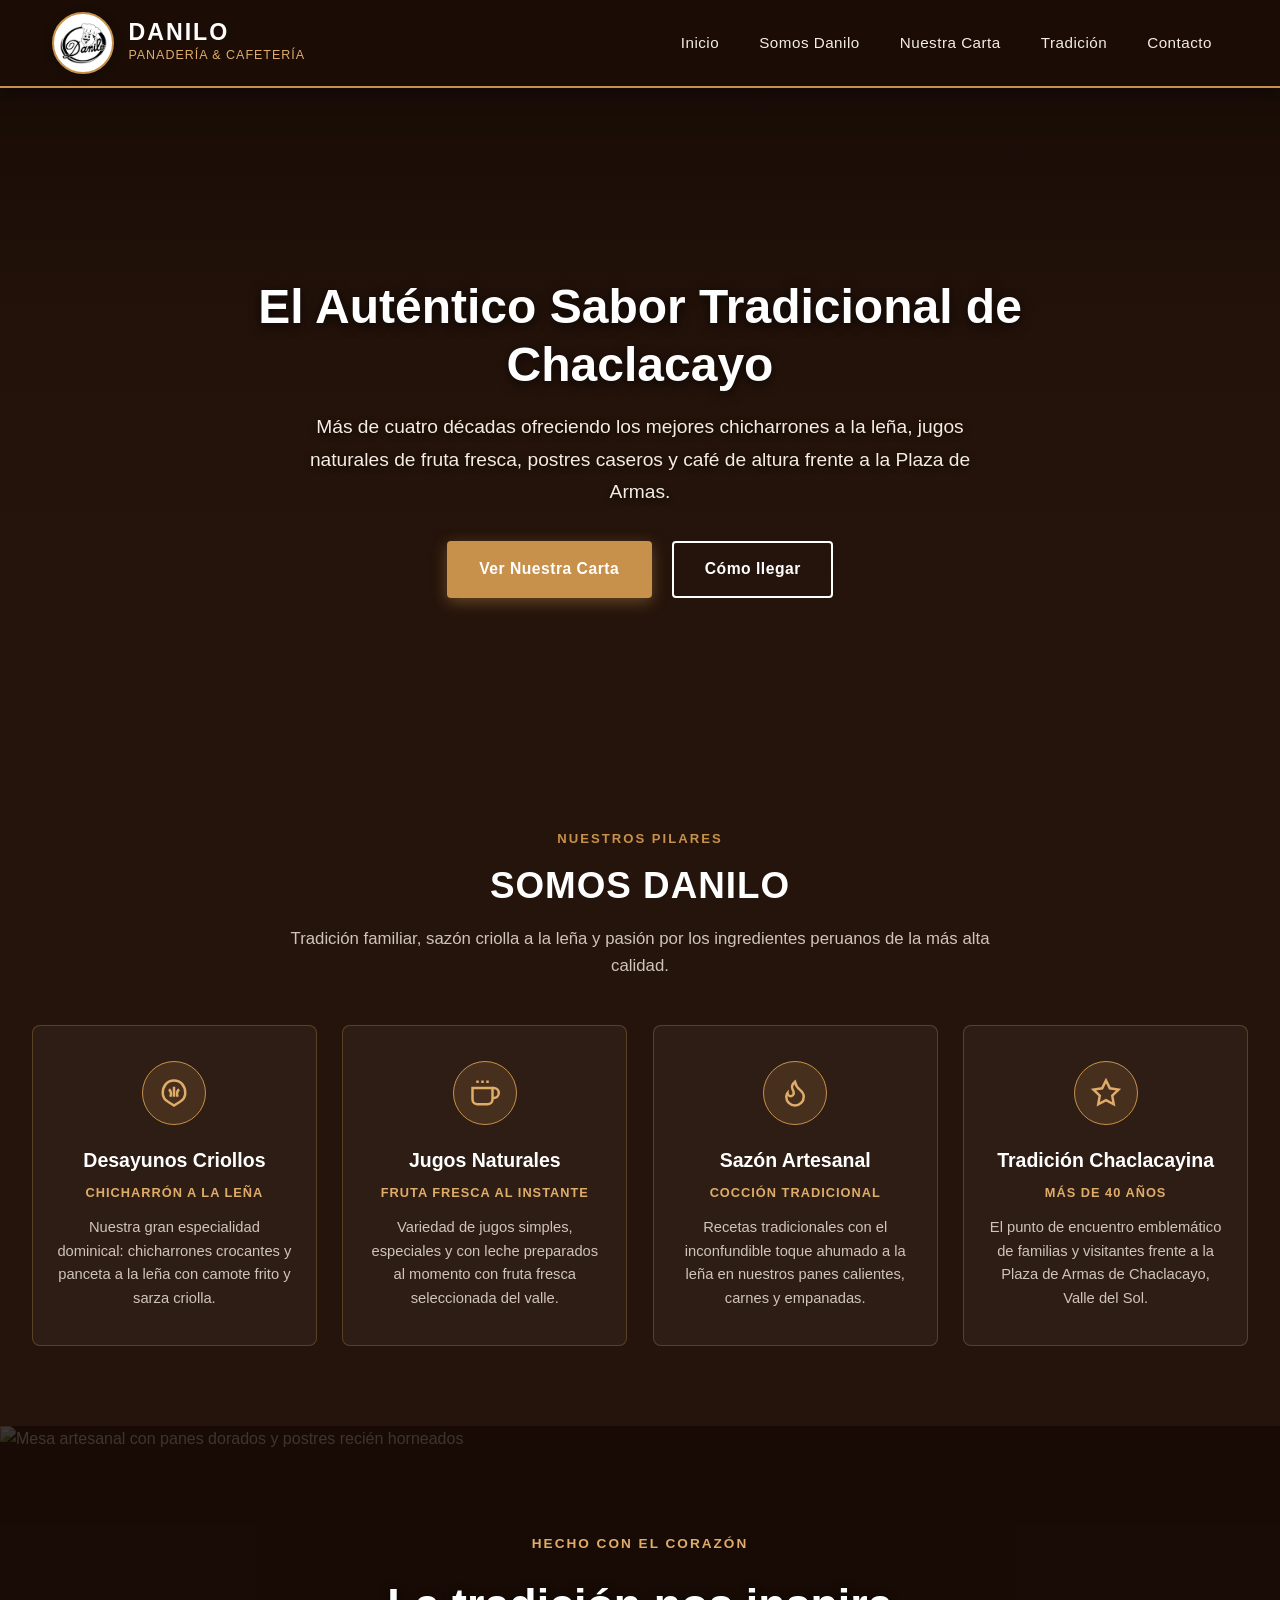
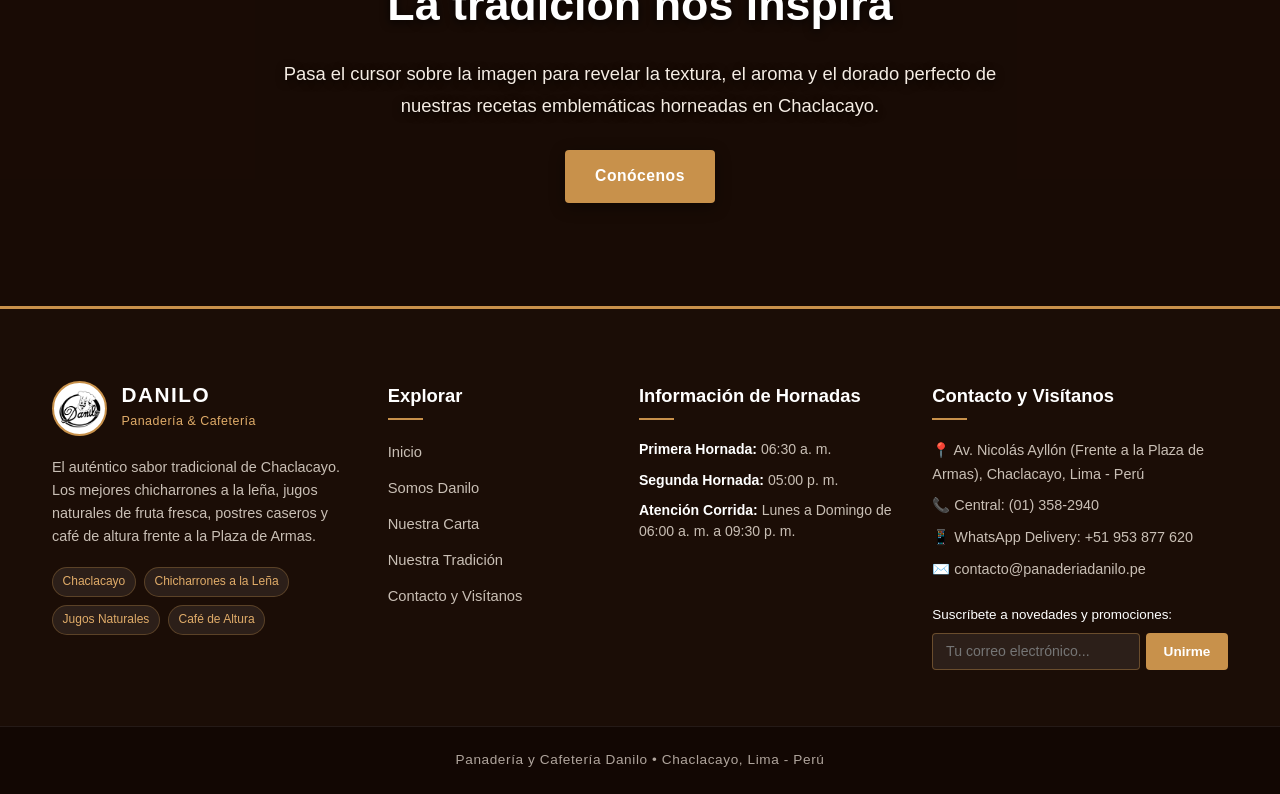
==== index.html @ 6facb73a "feat: landing page corporativa y carta oficial de Panaderia y Cafeteria Danilo" ====
<!DOCTYPE html>
<html lang="es">
<head>
    <meta charset="UTF-8">
    <meta name="viewport" content="width=device-width, initial-scale=1.0">
    <title>Panadería &amp; Cafetería Danilo | Chaclacayo</title>
    <link rel="stylesheet" href="styles.css">
</head>
<body>

    <!-- Cabecera y Menú Fijo -->
    <header class="navbar-fixed" id="top-nav">
        <div class="header-container">
            <a href="#inicio" class="brand-link" title="Panadería y Cafetería Danilo - Inicio">
                <img src="images/logo.png" alt="Logotipo Oficial de Panadería y Cafetería Danilo" class="header-logo">
                <div class="brand-text">
                    <span class="brand-name">DANILO</span>
                    <span class="brand-tagline">Panadería &amp; Cafetería</span>
                </div>
            </a>
            
            <nav class="nav-menu">
                <ul>
                    <li><a href="#inicio">Inicio</a></li>
                    <li><a href="#somos-danilo">Somos Danilo</a></li>
                    <li><a href="carta.html">Nuestra Carta</a></li>
                    <li><a href="#tradicion">Tradición</a></li>
                    <li><a href="#contacto">Contacto</a></li>
                </ul>
            </nav>
        </div>
    </header>

    <!-- Contenido Principal de la Landing Page -->
    <main>
        <!-- Bloque 1: Hero con Video de Fondo y Sección SOMOS DANILO Inmediata -->
        <section class="hero-section" id="inicio">
            <div class="video-container">
                <video autoplay muted loop playsinline class="hero-video" poster="https://images.unsplash.com/photo-1509440159596-0249088772ff?auto=format&fit=crop&w=1600&q=80">
                    <source src="videos/video.mp4" type="video/mp4">
                    <source src="videos/danilo_presentacion.mp4" type="video/mp4">
                    <source src="https://assets.mixkit.co/videos/preview/mixkit-baker-taking-a-tray-of-freshly-baked-bread-out-of-40113-large.mp4" type="video/mp4">
                    Tu navegador no soporta video HTML5.
                </video>
                <div class="hero-overlay"></div>
            </div>

            <div class="hero-content">
                <h1 class="hero-title">El Auténtico Sabor Tradicional de Chaclacayo</h1>
                <p class="hero-subtitle">
                    Más de cuatro décadas ofreciendo los mejores chicharrones a la leña, jugos naturales de fruta fresca, postres caseros y café de altura frente a la Plaza de Armas.
                </p>
                <div class="hero-actions">
                    <a href="carta.html" class="btn btn-hero-gold">Ver Nuestra Carta</a>
                    <a href="#contacto" class="btn btn-hero-outline">Cómo llegar</a>
                </div>
            </div>
        </section>

        <!-- Bloque 1 (Continuación): Sección 'SOMOS DANILO' (4 Tarjetas Horizontales Oscuras) -->
        <section class="somos-danilo-section" id="somos-danilo">
            <div class="somos-container">
                <div class="section-heading text-center">
                    <span class="subheading-gold">Nuestros Pilares</span>
                    <h2 class="section-title text-white">SOMOS DANILO</h2>
                    <p class="section-desc text-muted-light">
                        Tradición familiar, sazón criolla a la leña y pasión por los ingredientes peruanos de la más alta calidad.
                    </p>
                </div>

                <div class="cards-grid">
                    <!-- Tarjeta 1: Desayunos Criollos -->
                    <article class="feature-card">
                        <div class="icon-circle">
                            <svg viewBox="0 0 24 24" class="svg-icon" fill="none" stroke="currentColor" stroke-width="2">
                                <path d="M12 2C6.5 2 3 6.5 3 12c0 3 1.8 5.7 4.5 7.2L12 22l4.5-2.8c2.7-1.5 4.5-4.2 4.5-7.2 0-5.5-3.5-10-9-10z"/>
                                <path d="M8 9c1.5 1.5 2 4 1 6"/>
                                <path d="M16 9c-1.5 1.5-2 4-1 6"/>
                                <line x1="12" y1="7" x2="12" y2="15"/>
                            </svg>
                        </div>
                        <h3>Desayunos Criollos</h3>
                        <span class="card-pill">Chicharrón a la Leña</span>
                        <p>Nuestra gran especialidad dominical: chicharrones crocantes y panceta a la leña con camote frito y sarza criolla.</p>
                    </article>

                    <!-- Tarjeta 2: Jugos Naturales -->
                    <article class="feature-card">
                        <div class="icon-circle">
                            <svg viewBox="0 0 24 24" class="svg-icon" fill="none" stroke="currentColor" stroke-width="2">
                                <path d="M18 8h1a4 4 0 0 1 0 8h-1"/>
                                <path d="M2 8h16v9a4 4 0 0 1-4 4H6a4 4 0 0 1-4-4V8z"/>
                                <line x1="6" y1="2" x2="6" y2="4"/>
                                <line x1="10" y1="2" x2="10" y2="4"/>
                                <line x1="14" y1="2" x2="14" y2="4"/>
                            </svg>
                        </div>
                        <h3>Jugos Naturales</h3>
                        <span class="card-pill">Fruta Fresca al Instante</span>
                        <p>Variedad de jugos simples, especiales y con leche preparados al momento con fruta fresca seleccionada del valle.</p>
                    </article>

                    <!-- Tarjeta 3: Sazón Artesanal -->
                    <article class="feature-card">
                        <div class="icon-circle">
                            <svg viewBox="0 0 24 24" class="svg-icon" fill="none" stroke="currentColor" stroke-width="2">
                                <path d="M8.5 14.5A2.5 2.5 0 0 0 11 12c0-1.38-.5-2-1-3-1.072-2.143-.224-4.054 2-6 .5 2.5 2 4.9 4 6.5 2 1.6 3 3.5 3 5.5a7 7 0 1 1-14 0c0-1.153.433-2.294 1-3a2.5 2.5 0 0 0 2.5 2.5z"/>
                            </svg>
                        </div>
                        <h3>Sazón Artesanal</h3>
                        <span class="card-pill">Cocción Tradicional</span>
                        <p>Recetas tradicionales con el inconfundible toque ahumado a la leña en nuestros panes calientes, carnes y empanadas.</p>
                    </article>

                    <!-- Tarjeta 4: Tradición Chaclacayina -->
                    <article class="feature-card">
                        <div class="icon-circle">
                            <svg viewBox="0 0 24 24" class="svg-icon" fill="none" stroke="currentColor" stroke-width="2">
                                <polygon points="12 2 15.09 8.26 22 9.27 17 14.14 18.18 21.02 12 17.77 5.82 21.02 7 14.14 2 9.27 8.91 8.26 12 2"/>
                            </svg>
                        </div>
                        <h3>Tradición Chaclacayina</h3>
                        <span class="card-pill">Más de 40 Años</span>
                        <p>El punto de encuentro emblemático de familias y visitantes frente a la Plaza de Armas de Chaclacayo, Valle del Sol.</p>
                    </article>
                </div>
            </div>
        </section>

        <!-- Bloque 2: Banner Interactivo con Efecto Hover ('La tradición nos inspira') -->
        <section class="showcase-banner" id="tradicion">
            <div class="showcase-box">
                <img src="https://images.unsplash.com/photo-1509440159596-0249088772ff?auto=format&fit=crop&w=1600&q=80" 
                     alt="Mesa artesanal con panes dorados y postres recién horneados" 
                     class="showcase-bg-img">
                <div class="showcase-overlay">
                    <div class="showcase-text-wrap">
                        <span class="showcase-tag">Hecho con el Corazón</span>
                        <h2 class="showcase-title">La tradición nos inspira</h2>
                        <p class="showcase-paragraph">
                            Pasa el cursor sobre la imagen para revelar la textura, el aroma y el dorado perfecto de nuestras recetas emblemáticas horneadas en Chaclacayo.
                        </p>
                        <a href="#contacto" class="btn btn-showcase">Conócenos</a>
                    </div>
                </div>
            </div>
        </section>
    </main>

    <!-- Bloque 3: Cierre Directo / Footer Corporativo Multicolumna -->
    <footer class="corporate-footer" id="contacto">
        <div class="footer-inner-grid">
            
            <!-- Columna 1: Identidad Corporativa -->
            <div class="footer-column brand-column">
                <div class="footer-logo-header">
                    <img src="images/logo.png" alt="Logo Danilo" class="footer-logo">
                    <div>
                        <span class="f-brand-title">DANILO</span>
                        <span class="f-brand-sub">Panadería &amp; Cafetería</span>
                    </div>
                </div>
                <p class="footer-intro-p">
                    El auténtico sabor tradicional de Chaclacayo. Los mejores chicharrones a la leña, jugos naturales de fruta fresca, postres caseros y café de altura frente a la Plaza de Armas.
                </p>
                <div class="footer-badges-list">
                    <span>Chaclacayo</span>
                    <span>Chicharrones a la Leña</span>
                    <span>Jugos Naturales</span>
                    <span>Café de Altura</span>
                </div>
            </div>

            <!-- Columna 2: Explorar (Enlaces Rápidos) -->
            <div class="footer-column">
                <h3 class="footer-heading">Explorar</h3>
                <ul class="footer-nav-links">
                    <li><a href="#inicio">Inicio</a></li>
                    <li><a href="#somos-danilo">Somos Danilo</a></li>
                    <li><a href="carta.html">Nuestra Carta</a></li>
                    <li><a href="#tradicion">Nuestra Tradición</a></li>
                    <li><a href="#contacto">Contacto y Visítanos</a></li>
                </ul>
            </div>

            <!-- Columna 3: Información de Hornadas -->
            <div class="footer-column">
                <h3 class="footer-heading">Información de Hornadas</h3>
                <ul class="footer-info-details">
                    <li><strong>Primera Hornada:</strong> 06:30 a. m.</li>
                    <li><strong>Segunda Hornada:</strong> 05:00 p. m.</li>
                    <li><strong>Atención Corrida:</strong> Lunes a Domingo de 06:00 a. m. a 09:30 p. m.</li>
                </ul>
            </div>

            <!-- Columna 4: Contacto y Newsletter -->
            <div class="footer-column">
                <h3 class="footer-heading">Contacto y Visítanos</h3>
                <address class="footer-address">
                    <p>📍 Av. Nicolás Ayllón (Frente a la Plaza de Armas), Chaclacayo, Lima - Perú</p>
                    <p>📞 Central: (01) 358-2940</p>
                    <p>📱 WhatsApp Delivery: +51 953 877 620</p>
                    <p>✉️ contacto@panaderiadanilo.pe</p>
                </address>

                <div class="newsletter-widget">
                    <label for="newsletter-email" class="nl-widget-label">Suscríbete a novedades y promociones:</label>
                    <div class="nl-widget-inputs">
                        <input type="email" id="newsletter-email" placeholder="Tu correo electrónico..." required>
                        <button type="button" class="btn-nl-submit">Unirme</button>
                    </div>
                </div>
            </div>

        </div>

        <!-- Barra Inferior Corporativa -->
        <div class="footer-copyright-bar">
            <div class="copyright-container">
                <p class="copyright-clean">Panadería y Cafetería Danilo &bull; Chaclacayo, Lima - Perú</p>
            </div>
        </div>
    </footer>

</body>
</html>
---- styles.css ----
/* ==========================================================================
   PANADERÍA Y CAFETERÍA DANILO - CHACLACAYO
   Landing Page Corporativa de Alto Impacto Visual (Estilo Altomayo)
   Proyecto: Programación Web - 5to Ciclo Ingeniería de Sistemas e Informática / Software - UTP
   Estándar: HTML5 Semántico y CSS3 Puro (Vanilla, sin librerías externas)
   ========================================================================== */

/* --------------------------------------------------------------------------
   Variables Globales y Paleta Corporativa
   -------------------------------------------------------------------------- */
:root {
    --color-dark-espresso: #1b0d06;
    --color-dark-coffee: #25140b;
    --color-roasted-brown: #3a1f12;
    --color-gold: #c8914b;
    --color-gold-light: #e0ac69;
    --color-gold-subtle: rgba(200, 145, 75, 0.16);
    --color-text-light: #f5ede4;
    --color-text-muted: #d0c4b8;
    --color-border-gold: rgba(200, 145, 75, 0.3);

    --font-sans: 'Segoe UI', -apple-system, BlinkMacSystemFont, Roboto, Helvetica, Arial, sans-serif;
    --radius-sm: 4px;
    --radius-md: 8px;
    --radius-lg: 12px;
    --radius-full: 50%;

    --transition-fast: all 0.25s ease;
    --transition-smooth: all 0.4s ease;
}

/* --------------------------------------------------------------------------
   Reset y Configuración Global
   -------------------------------------------------------------------------- */
* {
    margin: 0;
    padding: 0;
    box-sizing: border-box;
}

html {
    scroll-behavior: smooth;
}

body {
    font-family: var(--font-sans);
    background-color: var(--color-dark-coffee);
    color: var(--color-text-light);
    line-height: 1.65;
    -webkit-font-smoothing: antialiased;
    overflow-x: hidden;
}

img {
    max-width: 100%;
    height: auto;
    display: block;
}

/* --------------------------------------------------------------------------
   Cabecera y Menú Fijo (Navbar Superior)
   -------------------------------------------------------------------------- */
.navbar-fixed {
    position: sticky;
    top: 0;
    left: 0;
    width: 100%;
    z-index: 1000;
    background-color: var(--color-dark-espresso);
    border-bottom: 2px solid var(--color-gold);
    box-shadow: 0 4px 20px rgba(0, 0, 0, 0.45);
    transition: var(--transition-fast);
}

.header-container {
    max-width: 1240px;
    margin: 0 auto;
    padding: 0.75rem 2rem;
    display: flex;
    justify-content: space-between;
    align-items: center;
}

.brand-link {
    display: flex;
    align-items: center;
    gap: 0.9rem;
    text-decoration: none;
}

.header-logo {
    width: 62px;
    height: 62px;
    object-fit: contain;
    background-color: #ffffff;
    border-radius: var(--radius-full);
    padding: 4px;
    border: 2px solid var(--color-gold);
    box-shadow: 0 2px 10px rgba(0, 0, 0, 0.3);
    transition: var(--transition-fast);
}

.brand-link:hover .header-logo {
    transform: scale(1.05) rotate(-3deg);
    border-color: #ffffff;
}

.brand-text {
    display: flex;
    flex-direction: column;
}

.brand-name {
    font-size: 1.45rem;
    font-weight: 800;
    letter-spacing: 2px;
    color: #ffffff;
    line-height: 1.1;
}

.brand-tagline {
    font-size: 0.78rem;
    color: var(--color-gold-light);
    letter-spacing: 1px;
    text-transform: uppercase;
}

.nav-menu ul {
    list-style: none;
    display: flex;
    align-items: center;
    gap: 0.5rem;
}

.nav-menu li a {
    display: inline-block;
    padding: 0.6rem 1rem;
    color: var(--color-text-light);
    text-decoration: none;
    font-weight: 500;
    font-size: 0.95rem;
    letter-spacing: 0.5px;
    border-radius: var(--radius-sm);
    transition: var(--transition-fast);
    position: relative;
}

.nav-menu li a::after {
    content: '';
    position: absolute;
    bottom: 3px;
    left: 50%;
    width: 0;
    height: 2px;
    background-color: var(--color-gold);
    transition: var(--transition-fast);
    transform: translateX(-50%);
}

.nav-menu li a:hover {
    color: #ffffff;
}

.nav-menu li a:hover::after {
    width: 60%;
}

/* --------------------------------------------------------------------------
   Bloque 1: Hero Section con Video de Fondo
   -------------------------------------------------------------------------- */
.hero-section {
    position: relative;
    width: 100%;
    min-height: 520px;
    height: 84vh;
    max-height: 700px;
    display: flex;
    align-items: center;
    justify-content: center;
    overflow: hidden;
    color: #ffffff;
    text-align: center;
    padding: 2rem;
    margin: 0;
}

.video-container {
    position: absolute;
    top: 0;
    left: 0;
    width: 100%;
    height: 100%;
    z-index: 1;
    overflow: hidden;
}

.hero-video {
    width: 100%;
    height: 100%;
    object-fit: cover;
    object-position: center;
}

/* El degradado funde el video exactamente con el color de 'SOMOS DANILO' (#25140b) */
.hero-overlay {
    position: absolute;
    top: 0;
    left: 0;
    width: 100%;
    height: 100%;
    background: linear-gradient(
        180deg,
        rgba(23, 11, 5, 0.85) 0%,
        rgba(35, 18, 10, 0.72) 40%,
        rgba(37, 20, 11, 0.88) 75%,
        var(--color-dark-coffee) 100%
    );
}

.hero-content {
    position: relative;
    z-index: 2;
    max-width: 860px;
    margin: 0 auto;
    display: flex;
    flex-direction: column;
    align-items: center;
}

.hero-badge {
    display: inline-block;
    background-color: rgba(200, 145, 75, 0.25);
    color: var(--color-gold-light);
    border: 1px solid var(--color-gold);
    padding: 0.35rem 1.1rem;
    border-radius: 30px;
    font-size: 0.82rem;
    font-weight: 600;
    letter-spacing: 1.5px;
    text-transform: uppercase;
    margin-bottom: 1.2rem;
    backdrop-filter: blur(5px);
}

.hero-title {
    font-size: 3rem;
    font-weight: 800;
    line-height: 1.2;
    color: #ffffff;
    margin-bottom: 1.1rem;
    text-shadow: 0 3px 12px rgba(0, 0, 0, 0.7);
}

.hero-subtitle {
    font-size: 1.2rem;
    line-height: 1.7;
    color: var(--color-text-light);
    margin-bottom: 2rem;
    max-width: 720px;
    text-shadow: 0 2px 6px rgba(0, 0, 0, 0.7);
}

.hero-actions {
    display: flex;
    gap: 1.3rem;
    flex-wrap: wrap;
    justify-content: center;
}

.btn {
    display: inline-block;
    padding: 0.85rem 1.9rem;
    font-size: 0.98rem;
    font-weight: 600;
    letter-spacing: 0.5px;
    text-decoration: none;
    border-radius: var(--radius-sm);
    transition: var(--transition-fast);
    cursor: pointer;
    border: 2px solid transparent;
}

.btn-hero-gold {
    background-color: var(--color-gold);
    color: #ffffff;
    box-shadow: 0 4px 15px rgba(200, 145, 75, 0.4);
}

.btn-hero-gold:hover {
    background-color: var(--color-gold-light);
    transform: translateY(-3px);
    box-shadow: 0 6px 20px rgba(200, 145, 75, 0.55);
}

.btn-hero-outline {
    background-color: transparent;
    color: #ffffff;
    border-color: #ffffff;
}

.btn-hero-outline:hover {
    background-color: #ffffff;
    color: var(--color-dark-espresso);
    transform: translateY(-3px);
}

/* --------------------------------------------------------------------------
   Bloque 1 (Continuación): Sección 'SOMOS DANILO' (4 Tarjetas Horizontales)
   -------------------------------------------------------------------------- */
.somos-danilo-section {
    background-color: var(--color-dark-coffee);
    color: #ffffff;
    padding: 2.5rem 2rem 5rem;
    margin: 0;
    border: none;
}

.somos-container {
    max-width: 1240px;
    margin: 0 auto;
}

.section-heading {
    margin-bottom: 2.8rem;
}

.section-heading.text-center {
    text-align: center;
}

.subheading-gold {
    display: block;
    font-size: 0.82rem;
    font-weight: 700;
    text-transform: uppercase;
    letter-spacing: 2px;
    color: var(--color-gold);
    margin-bottom: 0.4rem;
}

.section-title {
    font-size: 2.3rem;
    font-weight: 800;
    letter-spacing: 1px;
}

.section-title.text-white {
    color: #ffffff;
}

.section-desc {
    font-size: 1.05rem;
    max-width: 700px;
    margin: 0.5rem auto 0;
}

.section-desc.text-muted-light {
    color: var(--color-text-muted);
}

.cards-grid {
    display: grid;
    grid-template-columns: repeat(4, 1fr);
    gap: 1.6rem;
}

.feature-card {
    background: rgba(255, 255, 255, 0.04);
    border: 1px solid var(--color-border-gold);
    border-radius: var(--radius-md);
    padding: 2.2rem 1.5rem;
    text-align: center;
    transition: var(--transition-smooth);
    display: flex;
    flex-direction: column;
    align-items: center;
}

.feature-card:hover {
    transform: translateY(-8px);
    background: rgba(255, 255, 255, 0.08);
    border-color: var(--color-gold);
    box-shadow: 0 12px 28px rgba(0, 0, 0, 0.5);
}

.icon-circle {
    width: 64px;
    height: 64px;
    border-radius: var(--radius-full);
    background: var(--color-gold-subtle);
    border: 1px solid var(--color-gold);
    display: flex;
    align-items: center;
    justify-content: center;
    margin-bottom: 1.2rem;
    color: var(--color-gold-light);
    transition: var(--transition-fast);
}

.feature-card:hover .icon-circle {
    background-color: var(--color-gold);
    color: var(--color-dark-espresso);
    transform: scale(1.08);
}

.svg-icon {
    width: 30px;
    height: 30px;
}

.feature-card h3 {
    font-size: 1.22rem;
    font-weight: 700;
    color: #ffffff;
    margin-bottom: 0.35rem;
}

.card-pill {
    display: inline-block;
    font-size: 0.8rem;
    font-weight: 700;
    color: var(--color-gold-light);
    text-transform: uppercase;
    letter-spacing: 1px;
    margin-bottom: 0.8rem;
}

.feature-card p {
    font-size: 0.92rem;
    color: var(--color-text-muted);
    line-height: 1.6;
}

/* --------------------------------------------------------------------------
   Bloque 2: Banner Panorámico Interactivo Hover ('La tradición nos inspira')
   -------------------------------------------------------------------------- */
.showcase-banner {
    width: 100%;
    margin: 0;
    padding: 0;
    overflow: hidden;
    background-color: var(--color-dark-espresso);
}

.showcase-box {
    position: relative;
    width: 100%;
    height: 480px;
    overflow: hidden;
    cursor: pointer;
}

.showcase-bg-img {
    width: 100%;
    height: 100%;
    object-fit: cover;
    object-position: center;
    transition: transform 0.6s ease;
}

.showcase-overlay {
    position: absolute;
    inset: 0;
    background-color: rgba(24, 11, 5, 0.82);
    display: flex;
    align-items: center;
    justify-content: center;
    text-align: center;
    padding: 2rem;
    transition: background-color 0.4s ease;
}

.showcase-text-wrap {
    max-width: 720px;
    color: #ffffff;
    transition: transform 0.4s ease;
}

.showcase-tag {
    display: inline-block;
    color: var(--color-gold-light);
    font-size: 0.85rem;
    font-weight: 700;
    text-transform: uppercase;
    letter-spacing: 2px;
    margin-bottom: 0.8rem;
}

.showcase-title {
    font-size: 2.8rem;
    font-weight: 800;
    margin-bottom: 1rem;
    color: #ffffff;
    text-shadow: 0 2px 10px rgba(0, 0, 0, 0.8);
}

.showcase-paragraph {
    font-size: 1.15rem;
    color: var(--color-text-light);
    line-height: 1.7;
    margin-bottom: 1.8rem;
    text-shadow: 0 2px 8px rgba(0, 0, 0, 0.8);
}

.btn-showcase {
    background-color: var(--color-gold);
    color: #ffffff;
    border: none;
    box-shadow: 0 4px 15px rgba(0, 0, 0, 0.4);
}

.btn-showcase:hover {
    background-color: #ffffff;
    color: var(--color-dark-espresso);
    transform: translateY(-2px);
}

/* Efecto Hover: La capa oscura se desvanece suavemente iluminando la imagen */
.showcase-box:hover .showcase-overlay {
    background-color: rgba(24, 11, 5, 0.18);
}

.showcase-box:hover .showcase-bg-img {
    transform: scale(1.05);
}

.showcase-box:hover .showcase-text-wrap {
    transform: translateY(-6px);
}

/* --------------------------------------------------------------------------
   Bloque 3: Cierre Directo / Footer Corporativo Multicolumna
   -------------------------------------------------------------------------- */
.corporate-footer {
    background-color: var(--color-dark-espresso);
    color: var(--color-text-light);
    padding-top: 4.5rem;
    border-top: 3px solid var(--color-gold);
}

.footer-inner-grid {
    max-width: 1240px;
    margin: 0 auto;
    padding: 0 2rem 3.5rem;
    display: grid;
    grid-template-columns: 1.4fr 1fr 1.2fr 1.4fr;
    gap: 2.5rem;
}

.footer-logo-header {
    display: flex;
    align-items: center;
    gap: 0.9rem;
    margin-bottom: 1.2rem;
}

.footer-logo {
    width: 55px;
    height: 55px;
    object-fit: contain;
    background-color: #ffffff;
    border-radius: var(--radius-full);
    padding: 3px;
    border: 2px solid var(--color-gold);
}

.f-brand-title {
    font-size: 1.3rem;
    font-weight: 800;
    color: #ffffff;
    display: block;
    line-height: 1.1;
    letter-spacing: 1.5px;
}

.f-brand-sub {
    font-size: 0.78rem;
    color: var(--color-gold-light);
    letter-spacing: 0.5px;
}

.footer-intro-p {
    font-size: 0.9rem;
    color: #c9bfb5;
    line-height: 1.6;
    margin-bottom: 1.2rem;
}

.footer-badges-list {
    display: flex;
    gap: 0.5rem;
    flex-wrap: wrap;
}

.footer-badges-list span {
    font-size: 0.75rem;
    background-color: rgba(255, 255, 255, 0.08);
    border: 1px solid rgba(200, 145, 75, 0.3);
    padding: 0.25rem 0.6rem;
    border-radius: 20px;
    color: var(--color-gold-light);
}

.footer-heading {
    font-size: 1.15rem;
    font-weight: 700;
    color: #ffffff;
    margin-bottom: 1.2rem;
    position: relative;
    padding-bottom: 0.5rem;
}

.footer-heading::after {
    content: '';
    position: absolute;
    bottom: 0;
    left: 0;
    width: 35px;
    height: 2px;
    background-color: var(--color-gold);
}

.footer-nav-links,
.footer-info-details {
    list-style: none;
    display: flex;
    flex-direction: column;
    gap: 0.6rem;
}

.footer-nav-links a {
    color: #c9bfb5;
    text-decoration: none;
    font-size: 0.92rem;
    transition: var(--transition-fast);
}

.footer-nav-links a:hover {
    color: var(--color-gold-light);
    padding-left: 5px;
}

.footer-info-details li {
    font-size: 0.88rem;
    color: #c9bfb5;
    line-height: 1.5;
}

.footer-info-details strong {
    color: #ffffff;
}

.footer-address {
    font-style: normal;
    font-size: 0.9rem;
    color: #c9bfb5;
    display: flex;
    flex-direction: column;
    gap: 0.5rem;
    margin-bottom: 1.4rem;
}

.newsletter-widget {
    margin-top: 1rem;
}

.nl-widget-label {
    display: block;
    font-size: 0.84rem;
    color: #ffffff;
    margin-bottom: 0.4rem;
}

.nl-widget-inputs {
    display: flex;
    gap: 0.4rem;
}

.nl-widget-inputs input {
    flex: 1;
    padding: 0.6rem 0.8rem;
    font-size: 0.88rem;
    background-color: rgba(255, 255, 255, 0.08);
    border: 1px solid rgba(200, 145, 75, 0.4);
    color: #ffffff;
    border-radius: var(--radius-sm);
}

.nl-widget-inputs input:focus {
    outline: none;
    border-color: var(--color-gold);
}

.btn-nl-submit {
    padding: 0.6rem 1.1rem;
    background-color: var(--color-gold);
    color: #ffffff;
    font-weight: 700;
    font-size: 0.85rem;
    border: none;
    border-radius: var(--radius-sm);
    cursor: pointer;
    transition: var(--transition-fast);
}

.btn-nl-submit:hover {
    background-color: var(--color-gold-light);
}

.footer-copyright-bar {
    background-color: #120703;
    padding: 1.4rem 2rem;
    border-top: 1px solid rgba(255, 255, 255, 0.08);
    font-size: 0.85rem;
    color: #9a8f87;
    text-align: center;
}

.copyright-container {
    max-width: 1240px;
    margin: 0 auto;
    display: flex;
    justify-content: center;
    align-items: center;
    text-align: center;
    flex-wrap: wrap;
    gap: 0.8rem;
}

.copyright-clean {
    color: #b0a59d;
    letter-spacing: 0.6px;
    font-weight: 500;
}

.signature-utp {
    color: var(--color-gold);
}

/* --------------------------------------------------------------------------
   Diseño Responsivo (Tablets y Móviles)
   -------------------------------------------------------------------------- */
@media (max-width: 1024px) {
    .cards-grid {
        grid-template-columns: repeat(2, 1fr);
    }

    .footer-inner-grid {
        grid-template-columns: 1fr 1fr;
        gap: 2.5rem;
    }

    .hero-title {
        font-size: 2.5rem;
    }
}

@media (max-width: 860px) {
    .header-container {
        flex-direction: column;
        gap: 0.8rem;
        padding: 0.9rem 1rem;
    }

    .nav-menu ul {
        flex-wrap: wrap;
        justify-content: center;
    }

    .hero-section {
        height: auto;
        min-height: 460px;
        padding: 3rem 1.2rem;
    }

    .hero-title {
        font-size: 2.1rem;
    }

    .hero-subtitle {
        font-size: 1.05rem;
    }

    .showcase-title {
        font-size: 2.1rem;
    }
}

@media (max-width: 600px) {
    .cards-grid {
        grid-template-columns: 1fr;
    }

    .footer-inner-grid {
        grid-template-columns: 1fr;
    }

    .copyright-container {
        flex-direction: column;
        text-align: center;
    }

    .hero-title {
        font-size: 1.75rem;
    }

    .showcase-title {
        font-size: 1.7rem;
    }

    .hero-actions {
        flex-direction: column;
        width: 100%;
    }

    .btn-hero-gold,
    .btn-hero-outline {
        width: 100%;
        text-align: center;
    }
}

/* ==========================================================================
   ESTILOS ESPECÍFICOS - PÁGINA CARTA COMERCIAL (CARTA.HTML)
   ========================================================================== */

.nav-link-active {
    color: #ffffff !important;
}

.nav-link-active::after {
    width: 80% !important;
}

.page-carta {
    background-color: #faf7f2;
    color: var(--color-text-dark);
}

/* Hero de la Carta */
.carta-hero {
    background: linear-gradient(180deg, var(--color-dark-espresso) 0%, var(--color-dark-coffee) 100%);
    color: #ffffff;
    padding: 3.5rem 2rem 3rem;
    text-align: center;
    border-bottom: 2px solid var(--color-gold);
}

.carta-hero-container {
    max-width: 1050px;
    margin: 0 auto;
    display: flex;
    flex-direction: column;
    align-items: center;
}

.carta-hero-badge {
    display: inline-block;
    background-color: rgba(200, 145, 75, 0.25);
    color: var(--color-gold-light);
    border: 1px solid var(--color-gold);
    padding: 0.35rem 1.1rem;
    border-radius: 30px;
    font-size: 0.82rem;
    font-weight: 700;
    letter-spacing: 1.5px;
    text-transform: uppercase;
    margin-bottom: 1rem;
}

.carta-hero-title {
    font-size: 2.8rem;
    font-weight: 800;
    color: #ffffff;
    margin-bottom: 0.8rem;
    text-shadow: 0 2px 8px rgba(0, 0, 0, 0.6);
}

.carta-hero-desc {
    font-size: 1.12rem;
    color: var(--color-text-light);
    max-width: 720px;
    margin-bottom: 2.2rem;
    line-height: 1.6;
}

/* Banner Prominente de Delivery WhatsApp */
.delivery-highlight-box {
    background: rgba(255, 255, 255, 0.08);
    border: 2px solid var(--color-gold);
    border-radius: var(--radius-lg);
    padding: 1.5rem 2rem;
    display: flex;
    align-items: center;
    justify-content: space-between;
    gap: 1.5rem;
    width: 100%;
    box-shadow: 0 8px 24px rgba(0, 0, 0, 0.35);
    text-align: left;
    backdrop-filter: blur(4px);
}

.delivery-icon-col {
    width: 50px;
    height: 50px;
    border-radius: var(--radius-full);
    background-color: var(--color-gold-subtle);
    border: 1px solid var(--color-gold);
    display: flex;
    align-items: center;
    justify-content: center;
    flex-shrink: 0;
}

.delivery-svg {
    width: 26px;
    height: 26px;
    color: var(--color-gold-light);
}

.delivery-info-col {
    display: flex;
    flex-direction: column;
    flex: 1;
}

.delivery-label {
    font-size: 0.76rem;
    font-weight: 800;
    color: var(--color-gold-light);
    letter-spacing: 1.5px;
    margin-bottom: 0.15rem;
}

.delivery-number {
    font-size: 1.35rem;
    color: #ffffff;
    font-weight: 800;
}

.delivery-sub {
    font-size: 0.84rem;
    color: #d8cebf;
}

.btn-whatsapp {
    background-color: #25D366;
    color: #ffffff;
    font-weight: 700;
    font-size: 0.95rem;
    padding: 0.8rem 1.6rem;
    border-radius: var(--radius-sm);
    text-decoration: none;
    display: inline-block;
    transition: var(--transition-fast);
    box-shadow: 0 4px 12px rgba(37, 211, 102, 0.35);
    white-space: nowrap;
}

.btn-whatsapp:hover {
    background-color: #1ebc57;
    transform: translateY(-2px);
}

/* Sub-navegación Sticky por Categorías */
.categories-subnav {
    position: sticky;
    top: 76px;
    z-index: 950;
    background-color: var(--color-dark-espresso);
    border-bottom: 1px solid var(--color-border-gold);
    padding: 0.8rem 1.5rem;
    box-shadow: 0 4px 14px rgba(0, 0, 0, 0.25);
}

.categories-container {
    max-width: 1240px;
    margin: 0 auto;
    display: flex;
    justify-content: center;
    gap: 0.75rem;
    flex-wrap: wrap;
}

.cat-pill {
    padding: 0.45rem 1.15rem;
    background: rgba(255, 255, 255, 0.06);
    border: 1px solid rgba(200, 145, 75, 0.35);
    border-radius: 30px;
    color: var(--color-text-light);
    text-decoration: none;
    font-size: 0.88rem;
    font-weight: 600;
    transition: var(--transition-fast);
}

.cat-pill:hover {
    background-color: var(--color-gold);
    color: #ffffff;
    border-color: var(--color-gold);
}

/* Contenedor Principal de la Carta */
.carta-main-content {
    max-width: 1240px;
    margin: 3.5rem auto 5rem;
    padding: 0 2rem;
    display: flex;
    flex-direction: column;
    gap: 4rem;
}

.menu-category-section {
    scroll-margin-top: 140px;
}

.category-header {
    margin-bottom: 2rem;
    border-bottom: 2px solid var(--color-border-light);
    padding-bottom: 1rem;
}

.category-badge {
    display: inline-block;
    font-size: 0.78rem;
    font-weight: 700;
    color: var(--color-gold);
    text-transform: uppercase;
    letter-spacing: 1.5px;
    margin-bottom: 0.25rem;
}

.category-title {
    font-size: 2.2rem;
    font-weight: 800;
    color: var(--color-dark-coffee);
    line-height: 1.2;
}

.category-desc {
    font-size: 1rem;
    color: var(--color-text-muted);
    margin-top: 0.3rem;
}

.sub-category-block {
    margin-top: 2.2rem;
}

.sub-category-title {
    font-size: 1.35rem;
    font-weight: 700;
    color: var(--color-roasted-brown);
    margin-bottom: 1.2rem;
    border-left: 4px solid var(--color-gold);
    padding-left: 0.8rem;
}

/* Grid y Tarjetas de Platos / Productos */
.menu-cards-grid {
    display: grid;
    grid-template-columns: repeat(auto-fit, minmax(280px, 1fr));
    gap: 1.6rem;
}

.dish-card {
    background-color: var(--color-surface-white);
    border: 1px solid var(--color-border-light);
    border-radius: var(--radius-md);
    padding: 1.6rem;
    box-shadow: var(--shadow-soft);
    display: flex;
    flex-direction: column;
    justify-content: space-between;
    transition: var(--transition-fast);
    position: relative;
    overflow: hidden;
}

.dish-card:hover {
    transform: translateY(-4px);
    box-shadow: 0 8px 22px rgba(41, 22, 13, 0.12);
    border-color: var(--color-gold);
}

.dish-card.featured-dish {
    border: 2px solid var(--color-gold);
    background-color: #fffdf9;
}

.dish-top-tag {
    position: absolute;
    top: 0;
    right: 0;
    background-color: var(--color-gold);
    color: #ffffff;
    font-size: 0.72rem;
    font-weight: 700;
    text-transform: uppercase;
    padding: 0.25rem 0.7rem;
    border-radius: 0 0 0 8px;
    letter-spacing: 0.5px;
}

.dish-header {
    display: flex;
    justify-content: space-between;
    align-items: flex-start;
    gap: 0.8rem;
    margin-bottom: 0.6rem;
}

.dish-name {
    font-size: 1.15rem;
    font-weight: 700;
    color: var(--color-dark-coffee);
    line-height: 1.3;
}

.dish-price {
    font-size: 1.15rem;
    font-weight: 800;
    color: var(--color-dark-coffee);
    background-color: var(--color-gold-subtle);
    padding: 0.2rem 0.6rem;
    border-radius: var(--radius-sm);
    white-space: nowrap;
}

.dish-ingredients {
    font-size: 0.92rem;
    color: #5a524c;
    line-height: 1.55;
    margin-bottom: 1rem;
}

.dish-footer {
    margin-top: auto;
    display: flex;
    justify-content: space-between;
    align-items: center;
    border-top: 1px dashed var(--color-border-light);
    padding-top: 0.75rem;
    font-size: 0.85rem;
}

.dish-yield {
    color: var(--color-text-muted);
    font-style: italic;
}

.dish-order-link {
    color: var(--color-gold);
    font-weight: 700;
    text-decoration: none;
    transition: var(--transition-fast);
}

.dish-order-link:hover {
    color: var(--color-roasted-brown);
    text-decoration: underline;
}

/* Banner de Cierre de Pedidos WhatsApp */
.order-cta-banner {
    background: linear-gradient(135deg, var(--color-dark-espresso), var(--color-dark-coffee));
    border-radius: var(--radius-lg);
    border: 2px solid var(--color-gold);
    padding: 3rem 2rem;
    text-align: center;
    color: #ffffff;
    box-shadow: 0 10px 30px rgba(0, 0, 0, 0.25);
    margin-top: 1rem;
}

.cta-banner-content h2 {
    font-size: 2.1rem;
    font-weight: 800;
    margin-bottom: 0.8rem;
    color: #ffffff;
}

.cta-banner-content p {
    font-size: 1.1rem;
    color: var(--color-text-light);
    margin-bottom: 1.8rem;
}

.btn-cta-whatsapp {
    background-color: #25D366;
    color: #ffffff;
    font-size: 1.08rem;
    font-weight: 700;
    padding: 0.95rem 2.2rem;
    border-radius: 30px;
    text-decoration: none;
    display: inline-block;
    transition: var(--transition-fast);
    box-shadow: 0 6px 18px rgba(37, 211, 102, 0.4);
}

.btn-cta-whatsapp:hover {
    background-color: #1ebc57;
    transform: translateY(-3px);
}

/* Responsividad para la Carta */
@media (max-width: 860px) {
    .delivery-highlight-box {
        flex-direction: column;
        text-align: center;
        gap: 1.2rem;
        padding: 1.5rem 1.2rem;
    }

    .delivery-icon-col {
        margin: 0 auto;
    }

    .btn-whatsapp {
        width: 100%;
        text-align: center;
    }

    .categories-subnav {
        top: 110px;
        padding: 0.6rem 1rem;
    }

    .cat-pill {
        font-size: 0.82rem;
        padding: 0.4rem 0.85rem;
    }

    .category-title {
        font-size: 1.8rem;
    }

    .cta-banner-content h2 {
        font-size: 1.7rem;
    }

    .btn-cta-whatsapp {
        width: 100%;
        font-size: 0.98rem;
        padding: 0.85rem 1.5rem;
    }
}
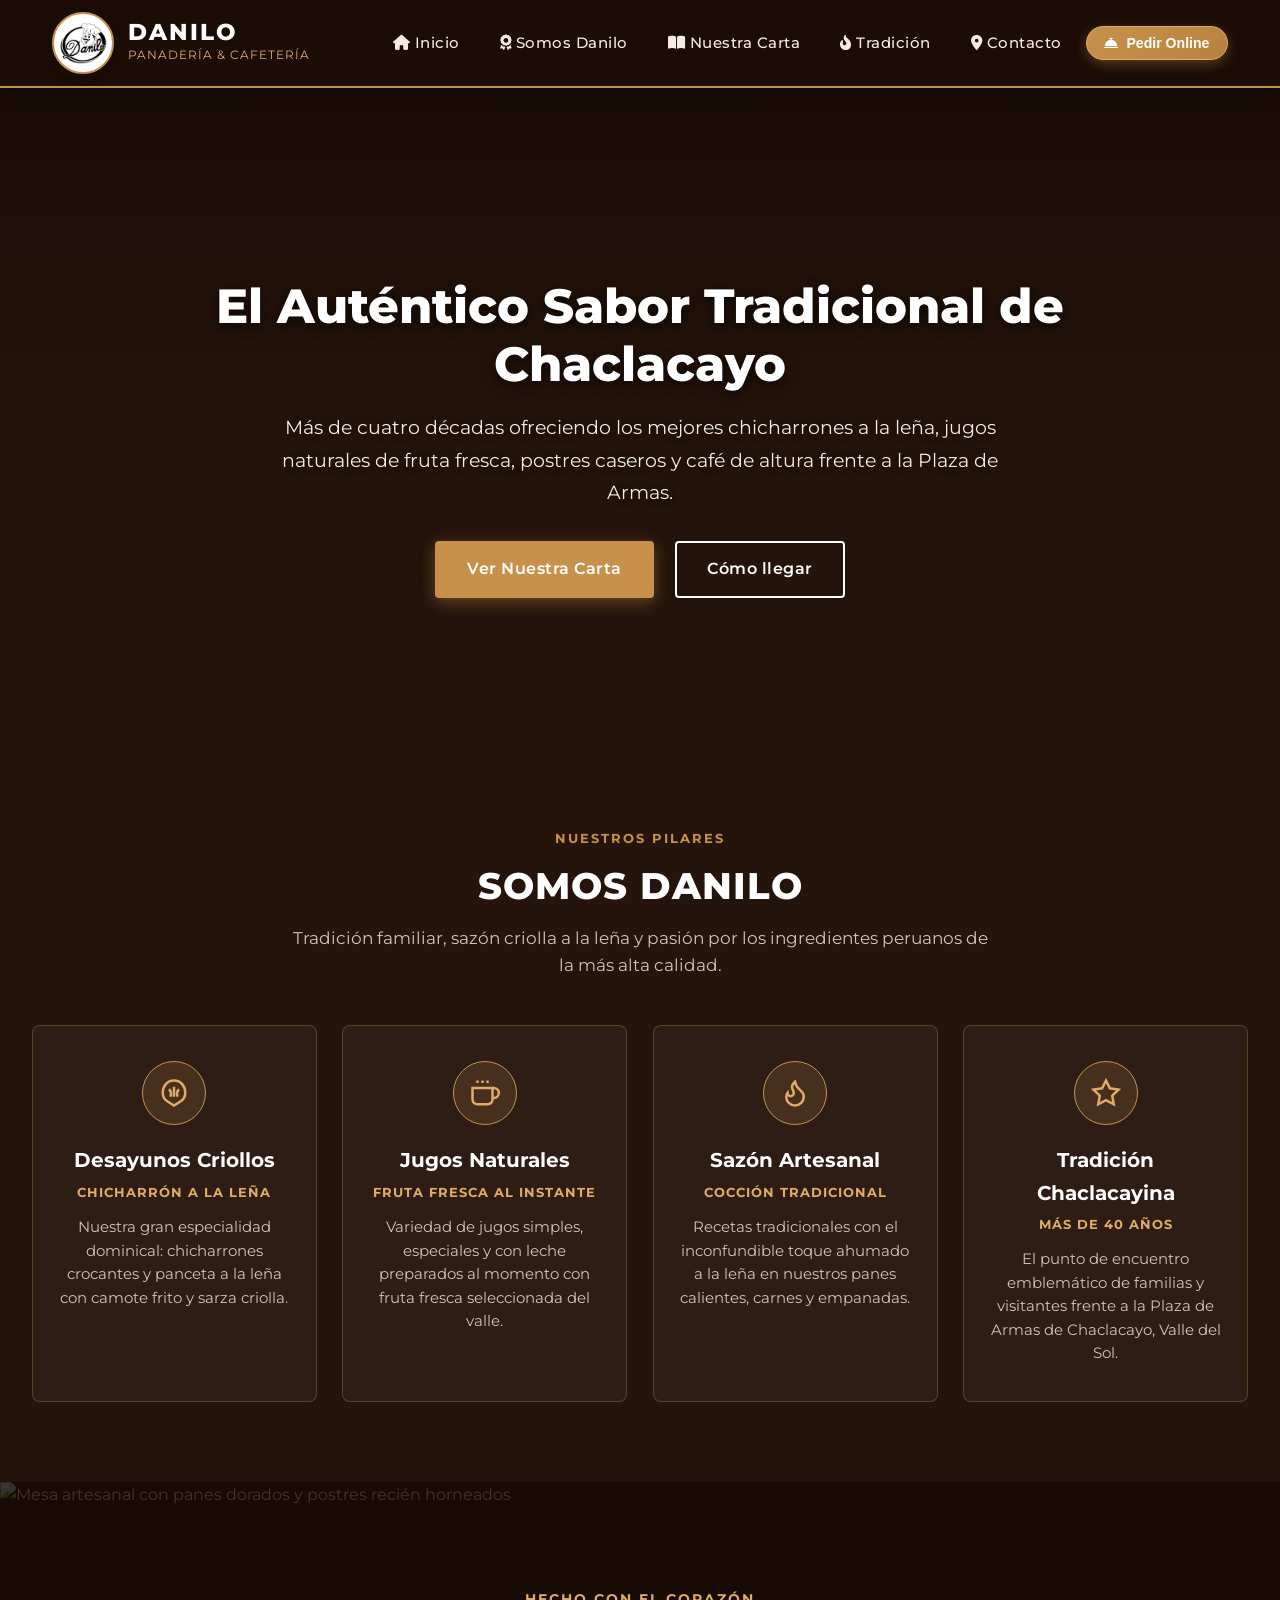
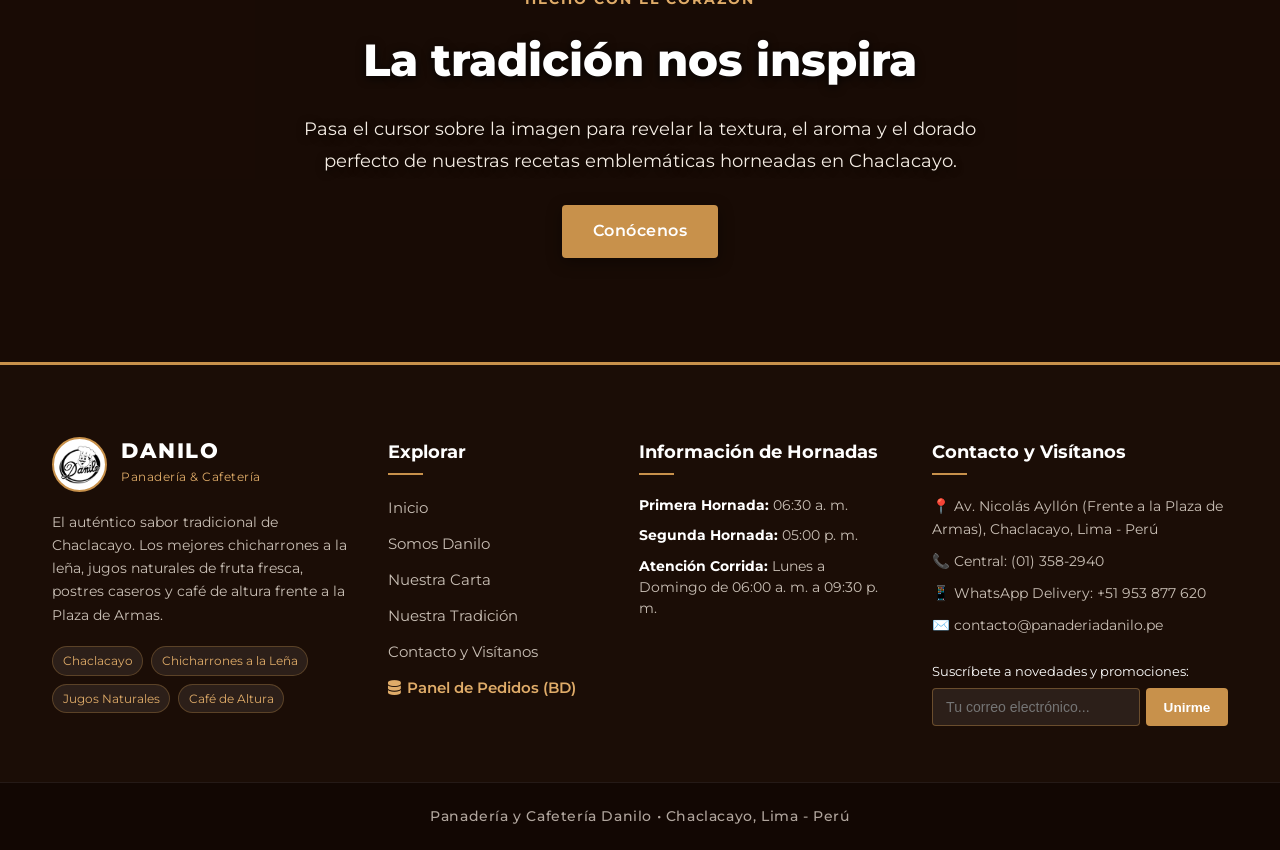
==== commit bd07c73c: "feat: integracion completa rubrica Avance 3 (PHP PDO backend, MySQL danilo_db, modal interactivo, Go" ====
--- a/index.html
+++ b/index.html
@@ -4,28 +4,46 @@
     <meta charset="UTF-8">
     <meta name="viewport" content="width=device-width, initial-scale=1.0">
     <title>Panadería &amp; Cafetería Danilo | Chaclacayo</title>
+    <!-- Fuentes Externas: Google Fonts (Montserrat & Playfair Display) - Rúbrica Criterio 2 -->
+    <link rel="preconnect" href="https://fonts.googleapis.com">
+    <link rel="preconnect" href="https://fonts.gstatic.com" crossorigin>
+    <link href="https://fonts.googleapis.com/css2?family=Montserrat:wght@400;500;600;700;800&family=Playfair+Display:ital,wght@0,600;0,800;1,400&display=swap" rel="stylesheet">
+    <!-- Íconos Externos: Font Awesome 6.5.1 - Rúbrica Criterio 2 -->
+    <link rel="stylesheet" href="https://cdnjs.cloudflare.com/ajax/libs/font-awesome/6.5.1/css/all.min.css">
     <link rel="stylesheet" href="styles.css">
 </head>
 <body>
 
-    <!-- Cabecera y Menú Fijo -->
-    <header class="navbar-fixed" id="top-nav">
+    <!-- Cabecera y Menú Fijo con Accesibilidad ARIA -->
+    <header class="navbar-fixed" id="top-nav" role="banner">
         <div class="header-container">
             <a href="#inicio" class="brand-link" title="Panadería y Cafetería Danilo - Inicio">
-                <img src="images/logo.png" alt="Logotipo Oficial de Panadería y Cafetería Danilo" class="header-logo">
+                <img src="images/logo.png" alt="Logotipo Oficial de Panadería y Cafetería Danilo" class="header-logo" width="55" height="55">
                 <div class="brand-text">
                     <span class="brand-name">DANILO</span>
                     <span class="brand-tagline">Panadería &amp; Cafetería</span>
                 </div>
             </a>
+
+            <!-- Botón Accesible para Menú Móvil (Rúbrica: Accesibilidad e Interactividad) -->
+            <button type="button" class="mobile-menu-btn" aria-label="Abrir menú de navegación" aria-expanded="false" aria-controls="main-nav">
+                <span class="bar" aria-hidden="true"></span>
+                <span class="bar" aria-hidden="true"></span>
+                <span class="bar" aria-hidden="true"></span>
+            </button>
             
-            <nav class="nav-menu">
+            <nav class="nav-menu" id="main-nav" role="navigation" aria-label="Navegación principal">
                 <ul>
-                    <li><a href="#inicio">Inicio</a></li>
-                    <li><a href="#somos-danilo">Somos Danilo</a></li>
-                    <li><a href="carta.html">Nuestra Carta</a></li>
-                    <li><a href="#tradicion">Tradición</a></li>
-                    <li><a href="#contacto">Contacto</a></li>
+                    <li><a href="#inicio"><i class="fa-solid fa-house"></i> Inicio</a></li>
+                    <li><a href="#somos-danilo"><i class="fa-solid fa-award"></i> Somos Danilo</a></li>
+                    <li><a href="carta.html"><i class="fa-solid fa-book-open"></i> Nuestra Carta</a></li>
+                    <li><a href="#tradicion"><i class="fa-solid fa-fire-flame-curved"></i> Tradición</a></li>
+                    <li><a href="#contacto"><i class="fa-solid fa-location-dot"></i> Contacto</a></li>
+                    <li>
+                        <button type="button" class="btn-nav-order" data-open-modal title="Hacer pedido o reserva online">
+                            <i class="fa-solid fa-bell-concierge"></i> Pedir Online
+                        </button>
+                    </li>
                 </ul>
             </nav>
         </div>
@@ -148,13 +166,13 @@
     </main>
 
     <!-- Bloque 3: Cierre Directo / Footer Corporativo Multicolumna -->
-    <footer class="corporate-footer" id="contacto">
+    <footer class="corporate-footer" id="contacto" role="contentinfo">
         <div class="footer-inner-grid">
             
             <!-- Columna 1: Identidad Corporativa -->
             <div class="footer-column brand-column">
                 <div class="footer-logo-header">
-                    <img src="images/logo.png" alt="Logo Danilo" class="footer-logo">
+                    <img src="images/logo.png" alt="Logo de Danilo" class="footer-logo" width="55" height="55" loading="lazy">
                     <div>
                         <span class="f-brand-title">DANILO</span>
                         <span class="f-brand-sub">Panadería &amp; Cafetería</span>
@@ -180,6 +198,7 @@
                     <li><a href="carta.html">Nuestra Carta</a></li>
                     <li><a href="#tradicion">Nuestra Tradición</a></li>
                     <li><a href="#contacto">Contacto y Visítanos</a></li>
+                    <li><a href="backend/ver_pedidos.php" class="footer-admin-link"><i class="fa-solid fa-database"></i> Panel de Pedidos (BD)</a></li>
                 </ul>
             </div>
 
@@ -193,7 +212,7 @@
                 </ul>
             </div>
 
-            <!-- Columna 4: Contacto y Newsletter -->
+            <!-- Columna 4: Contacto y Newsletter con Validación Dinámica -->
             <div class="footer-column">
                 <h3 class="footer-heading">Contacto y Visítanos</h3>
                 <address class="footer-address">
@@ -205,10 +224,10 @@
 
                 <div class="newsletter-widget">
                     <label for="newsletter-email" class="nl-widget-label">Suscríbete a novedades y promociones:</label>
-                    <div class="nl-widget-inputs">
-                        <input type="email" id="newsletter-email" placeholder="Tu correo electrónico..." required>
-                        <button type="button" class="btn-nl-submit">Unirme</button>
-                    </div>
+                    <form id="newsletter-form" class="nl-widget-inputs" novalidate>
+                        <input type="email" id="newsletter-email" name="email" placeholder="Tu correo electrónico..." required aria-required="true" autocomplete="email">
+                        <button type="submit" class="btn-nl-submit" aria-label="Suscribirme al boletín de novedades">Unirme</button>
+                    </form>
                 </div>
             </div>
 
@@ -222,5 +241,94 @@
         </div>
     </footer>
 
+    <!-- ========================================================================
+         VENTANA FLOTANTE (MODAL): Hacer Pedido / Reserva Online
+         Rúbrica: Criterio 3 (Comportamiento e Interactividad con JavaScript)
+         ======================================================================== -->
+    <div id="order-modal" class="modal-backdrop" role="dialog" aria-modal="true" aria-labelledby="modal-order-title" aria-hidden="true">
+        <div class="modal-container">
+            <div class="modal-header">
+                <div class="modal-title-group">
+                    <span class="modal-tag"><i class="fa-solid fa-bell-concierge"></i> Pedidos &bull; Chaclacayo</span>
+                    <h2 id="modal-order-title" class="modal-title">Hacer Pedido o Reserva Online</h2>
+                </div>
+                <button type="button" class="modal-close-btn" data-close-modal aria-label="Cerrar ventana emergente">&times;</button>
+            </div>
+            
+            <form id="order-form" class="modal-form" action="backend/procesar_pedido.php" method="POST" novalidate>
+                <input type="hidden" name="ajax" value="1">
+
+                <div class="modal-body">
+                    <p class="modal-intro">
+                        Completa el formulario para registrar tu pedido en nuestro sistema. El equipo de Danilo en Chaclacayo lo preparará artesanalmente.
+                    </p>
+
+                    <div class="form-row">
+                        <div class="form-group flex-1">
+                            <label for="order-nombre"><i class="fa-solid fa-user"></i> Nombre Completo *</label>
+                            <input type="text" id="order-nombre" name="nombre_cliente" class="form-control" placeholder="Ej. Juan Pérez" required autocomplete="name">
+                        </div>
+                        <div class="form-group flex-1">
+                            <label for="order-telefono"><i class="fa-solid fa-phone"></i> Teléfono / WhatsApp *</label>
+                            <input type="tel" id="order-telefono" name="telefono" class="form-control" placeholder="Ej. 953 877 620" required autocomplete="tel">
+                        </div>
+                    </div>
+
+                    <div class="form-row">
+                        <div class="form-group flex-1">
+                            <label for="order-email"><i class="fa-solid fa-envelope"></i> Correo Electrónico *</label>
+                            <input type="email" id="order-email" name="email" class="form-control" placeholder="Ej. correo@ejemplo.com" required autocomplete="email">
+                        </div>
+                        <div class="form-group flex-1">
+                            <label for="order-tipo"><i class="fa-solid fa-truck-ramp-box"></i> Modalidad de Atención *</label>
+                            <select id="order-tipo" name="tipo_pedido" class="form-control" required>
+                                <option value="delivery">Delivery a Domicilio (Chaclacayo)</option>
+                                <option value="recojo_local">Recojo en Tienda (Frente a Plaza)</option>
+                                <option value="reserva_mesa">Reserva de Mesa en Cafetería</option>
+                            </select>
+                        </div>
+                    </div>
+
+                    <div class="form-row">
+                        <div class="form-group flex-2">
+                            <label for="order-producto"><i class="fa-solid fa-utensils"></i> Producto / Combo Seleccionado *</label>
+                            <input type="text" id="order-producto" name="producto_combo" class="form-control" placeholder="Ej. El Familión, Jugo Especial, Chicharrones..." required>
+                        </div>
+                        <div class="form-group flex-1">
+                            <label for="order-cantidad"><i class="fa-solid fa-hashtag"></i> Cantidad *</label>
+                            <input type="number" id="order-cantidad" name="cantidad" class="form-control" value="1" min="1" max="50" required>
+                        </div>
+                        <div class="form-group flex-1">
+                            <label for="order-fecha"><i class="fa-solid fa-calendar-day"></i> Fecha *</label>
+                            <input type="date" id="order-fecha" name="fecha_entrega" class="form-control" required>
+                        </div>
+                    </div>
+
+                    <div class="form-group">
+                        <label for="order-notas"><i class="fa-solid fa-location-dot"></i> Dirección o Indicaciones Especiales</label>
+                        <textarea id="order-notas" name="direccion_notas" class="form-control" rows="2" placeholder="Dirección exacta en Chaclacayo, referencias o especificaciones..."></textarea>
+                    </div>
+                </div>
+
+                <div class="modal-footer">
+                    <button type="button" class="btn btn-modal-cancel" data-close-modal>Cancelar</button>
+                    <button type="submit" id="btn-submit-order" class="btn btn-modal-submit">
+                        <span class="btn-text"><i class="fa-solid fa-paper-plane"></i> Confirmar Pedido en Sistema</span>
+                    </button>
+                </div>
+            </form>
+        </div>
+    </div>
+
+    <!-- Botón Accesible "Volver Arriba" (Rúbrica: Interactividad y UX) -->
+    <button type="button" id="scroll-top-btn" class="scroll-top-btn" aria-label="Volver arriba de la página" title="Volver al inicio">
+        &#8593;
+    </button>
+
+    <!-- Contenedor Accesible para Notificaciones Toast (Rúbrica: Feedback UX) -->
+    <div id="toast-container" class="toast-container" role="status" aria-live="polite"></div>
+
+    <!-- Script de Interactividad y Accesibilidad (Vanilla JS ES6+) -->
+    <script defer src="script.js"></script>
 </body>
 </html>
--- a/styles.css
+++ b/styles.css
@@ -19,7 +19,8 @@
     --color-text-muted: #d0c4b8;
     --color-border-gold: rgba(200, 145, 75, 0.3);
 
-    --font-sans: 'Segoe UI', -apple-system, BlinkMacSystemFont, Roboto, Helvetica, Arial, sans-serif;
+    --font-sans: 'Montserrat', 'Segoe UI', -apple-system, BlinkMacSystemFont, Roboto, sans-serif;
+    --font-heading: 'Playfair Display', Georgia, 'Times New Roman', serif;
     --radius-sm: 4px;
     --radius-md: 8px;
     --radius-lg: 12px;
@@ -1246,3 +1247,720 @@
         padding: 0.85rem 1.5rem;
     }
 }
+
+/* ==========================================================================
+   RÚBRICA WEB 20/20: MEJORAS DE ACCESIBILIDAD, INTERACTIVIDAD Y COMPONENTES
+   (JavaScript, Navegación Móvil, Toast Feedback, Buscador y Tablas)
+   ========================================================================== */
+
+/* 1. Cabecera Dinámica con Scroll */
+.navbar-fixed.navbar-scrolled {
+    background-color: rgba(23, 11, 5, 0.98);
+    box-shadow: 0 6px 25px rgba(0, 0, 0, 0.65);
+    border-bottom: 2px solid var(--color-gold);
+}
+
+/* 2. Botón Móvil Accesible (Hamburger Toggle) */
+.mobile-menu-btn {
+    display: none;
+    background: transparent;
+    border: 1px solid var(--color-gold);
+    border-radius: var(--radius-sm);
+    padding: 0.5rem;
+    cursor: pointer;
+    flex-direction: column;
+    justify-content: center;
+    gap: 5px;
+    width: 42px;
+    height: 40px;
+    transition: var(--transition-fast);
+}
+
+.mobile-menu-btn .bar {
+    display: block;
+    width: 100%;
+    height: 2px;
+    background-color: var(--color-gold-light);
+    border-radius: 2px;
+    transition: var(--transition-fast);
+}
+
+.mobile-menu-btn:hover {
+    background-color: rgba(200, 145, 75, 0.15);
+}
+
+.mobile-menu-btn[aria-expanded="true"] .bar:nth-child(1) {
+    transform: translateY(7px) rotate(45deg);
+}
+
+.mobile-menu-btn[aria-expanded="true"] .bar:nth-child(2) {
+    opacity: 0;
+}
+
+.mobile-menu-btn[aria-expanded="true"] .bar:nth-child(3) {
+    transform: translateY(-7px) rotate(-45deg);
+}
+
+/* 3. Sistema de Notificaciones Toast Accesible */
+.toast-container {
+    position: fixed;
+    bottom: 24px;
+    right: 24px;
+    z-index: 9999;
+    display: flex;
+    flex-direction: column;
+    gap: 12px;
+    max-width: 380px;
+    pointer-events: none;
+}
+
+.toast-item {
+    pointer-events: auto;
+    background-color: var(--color-dark-espresso);
+    color: #ffffff;
+    border: 1px solid var(--color-gold);
+    border-radius: var(--radius-sm);
+    padding: 0.9rem 1.2rem;
+    box-shadow: 0 8px 24px rgba(0, 0, 0, 0.5);
+    display: flex;
+    align-items: center;
+    gap: 0.8rem;
+    font-size: 0.9rem;
+    line-height: 1.4;
+    opacity: 0;
+    transform: translateY(20px);
+    transition: opacity 0.3s ease, transform 0.3s ease;
+}
+
+.toast-item.is-visible {
+    opacity: 1;
+    transform: translateY(0);
+}
+
+.toast-item.toast-success {
+    border-left: 5px solid #25d366;
+}
+
+.toast-item.toast-error {
+    border-left: 5px solid #e74c3c;
+}
+
+.toast-icon {
+    font-weight: 800;
+    font-size: 1.1rem;
+}
+
+.toast-item.toast-success .toast-icon {
+    color: #25d366;
+}
+
+.toast-item.toast-error .toast-icon {
+    color: #e74c3c;
+}
+
+.toast-text {
+    flex: 1;
+}
+
+.toast-close {
+    background: transparent;
+    border: none;
+    color: #9a8f87;
+    font-size: 1.3rem;
+    line-height: 1;
+    cursor: pointer;
+    padding: 0 4px;
+}
+
+.toast-close:hover {
+    color: #ffffff;
+}
+
+/* 4. Feedback de Error en Inputs */
+.input-error {
+    border-color: #e74c3c !important;
+    background-color: rgba(231, 76, 60, 0.1) !important;
+    animation: shake 0.3s ease;
+}
+
+@keyframes shake {
+    0%, 100% { transform: translateX(0); }
+    25% { transform: translateX(-5px); }
+    75% { transform: translateX(5px); }
+}
+
+/* 5. Botón Flotante Volver Arriba */
+.scroll-top-btn {
+    position: fixed;
+    bottom: 24px;
+    left: 24px;
+    width: 44px;
+    height: 44px;
+    border-radius: var(--radius-full);
+    background-color: var(--color-gold);
+    color: #ffffff;
+    border: 2px solid #ffffff;
+    box-shadow: 0 4px 15px rgba(0, 0, 0, 0.4);
+    font-size: 1.2rem;
+    font-weight: 700;
+    cursor: pointer;
+    display: flex;
+    align-items: center;
+    justify-content: center;
+    opacity: 0;
+    visibility: hidden;
+    transform: translateY(15px);
+    transition: all 0.3s ease;
+    z-index: 998;
+}
+
+.scroll-top-btn.is-visible {
+    opacity: 1;
+    visibility: visible;
+    transform: translateY(0);
+}
+
+.scroll-top-btn:hover {
+    background-color: var(--color-dark-espresso);
+    border-color: var(--color-gold);
+    color: var(--color-gold);
+    transform: translateY(-3px);
+}
+
+/* 6. Buscador y Filtro Dinámico en carta.html */
+.menu-search-wrapper {
+    max-width: 720px;
+    margin: 1.5rem auto 2rem;
+    padding: 0 1.5rem;
+    position: relative;
+}
+
+.search-input-group {
+    position: relative;
+    display: flex;
+    align-items: center;
+}
+
+.search-icon-svg {
+    position: absolute;
+    left: 1.1rem;
+    width: 20px;
+    height: 20px;
+    color: var(--color-gold);
+    pointer-events: none;
+}
+
+.menu-search-input {
+    width: 100%;
+    padding: 0.95rem 1rem 0.95rem 2.9rem;
+    font-size: 1rem;
+    border: 2px solid rgba(200, 145, 75, 0.35);
+    background-color: #ffffff;
+    border-radius: 30px;
+    outline: none;
+    transition: var(--transition-fast);
+    box-shadow: 0 4px 15px rgba(0, 0, 0, 0.05);
+    color: var(--color-text-dark);
+}
+
+.menu-search-input:focus {
+    border-color: var(--color-gold);
+    box-shadow: 0 4px 20px rgba(200, 145, 75, 0.25);
+}
+
+.search-results-counter {
+    text-align: center;
+    margin-top: 0.7rem;
+    font-size: 0.88rem;
+    font-weight: 600;
+    color: var(--color-gold-dark);
+}
+
+.search-empty-state {
+    text-align: center;
+    padding: 3rem 1.5rem;
+    background-color: #ffffff;
+    border-radius: var(--radius-md);
+    margin: 2rem auto;
+    max-width: 600px;
+    box-shadow: 0 4px 15px rgba(0, 0, 0, 0.04);
+}
+
+.search-empty-state h3 {
+    font-size: 1.3rem;
+    color: var(--color-dark-espresso);
+    margin-bottom: 0.5rem;
+}
+
+.search-empty-state p {
+    color: #7a6e65;
+    font-size: 0.95rem;
+}
+
+.dish-hidden, .section-hidden, .hidden {
+    display: none !important;
+}
+
+.cat-filter-btn {
+    cursor: pointer;
+    border: 1px solid var(--color-border-gold);
+    background: transparent;
+    transition: var(--transition-fast);
+}
+
+.cat-filter-btn.active, .cat-filter-btn:hover {
+    background-color: var(--color-gold);
+    color: #ffffff !important;
+    border-color: var(--color-gold);
+}
+
+/* 7. Tabla Semántica de Combos y Hornadas */
+.table-section {
+    max-width: 1100px;
+    margin: 3.5rem auto;
+    padding: 0 1.5rem;
+}
+
+.danilo-table-card {
+    background: #ffffff;
+    border-radius: var(--radius-md);
+    padding: 2.2rem;
+    box-shadow: 0 4px 20px rgba(0, 0, 0, 0.06);
+    border: 1px solid rgba(200, 145, 75, 0.2);
+}
+
+.danilo-table-title {
+    font-size: 1.45rem;
+    color: var(--color-dark-espresso);
+    margin-bottom: 0.5rem;
+    text-align: center;
+}
+
+.danilo-table-desc {
+    text-align: center;
+    color: #7a6e65;
+    font-size: 0.95rem;
+    margin-bottom: 1.5rem;
+}
+
+.table-responsive {
+    overflow-x: auto;
+}
+
+.danilo-table {
+    width: 100%;
+    border-collapse: collapse;
+    text-align: left;
+    font-size: 0.95rem;
+}
+
+.danilo-table th {
+    background-color: var(--color-dark-espresso);
+    color: var(--color-gold-light);
+    padding: 1rem;
+    font-weight: 700;
+    letter-spacing: 0.5px;
+    border: 1px solid rgba(200, 145, 75, 0.3);
+}
+
+.danilo-table td {
+    padding: 0.95rem 1rem;
+    border-bottom: 1px solid #ebe5df;
+    color: var(--color-text-dark);
+}
+
+.danilo-table tbody tr:nth-child(even) {
+    background-color: #faf7f4;
+}
+
+.danilo-table tbody tr:hover {
+    background-color: #f5ede4;
+}
+
+.danilo-table .tag-highlight {
+    background-color: rgba(200, 145, 75, 0.15);
+    color: var(--color-gold-dark);
+    font-weight: 700;
+    padding: 0.2rem 0.5rem;
+    border-radius: 4px;
+}
+
+/* 8. Aside Semántico para Promociones y Avisos */
+.menu-aside-box {
+    background: linear-gradient(135deg, #2a160d 0%, #170b05 100%);
+    color: #ffffff;
+    border-radius: var(--radius-md);
+    padding: 2.2rem 2.5rem;
+    margin: 3.5rem auto;
+    max-width: 1100px;
+    border: 1px solid var(--color-gold);
+    display: flex;
+    align-items: center;
+    justify-content: space-between;
+    gap: 2rem;
+    flex-wrap: wrap;
+    box-shadow: 0 8px 30px rgba(0, 0, 0, 0.3);
+}
+
+.aside-text-col {
+    flex: 1;
+    min-width: 280px;
+}
+
+.aside-badge {
+    background-color: var(--color-gold);
+    color: #ffffff;
+    font-size: 0.78rem;
+    font-weight: 700;
+    text-transform: uppercase;
+    padding: 0.25rem 0.75rem;
+    border-radius: 20px;
+    display: inline-block;
+    margin-bottom: 0.8rem;
+    letter-spacing: 1px;
+}
+
+.aside-title {
+    font-size: 1.5rem;
+    color: #ffffff;
+    margin-bottom: 0.5rem;
+}
+
+.aside-desc {
+    color: #d1c7be;
+    font-size: 0.95rem;
+    line-height: 1.6;
+}
+
+.aside-cta-col {
+    display: flex;
+    align-items: center;
+}
+
+/* Ajustes de Media Queries para Menú Móvil */
+@media (max-width: 860px) {
+    .header-container {
+        flex-direction: row;
+        justify-content: space-between;
+        align-items: center;
+        padding: 0.8rem 1.2rem;
+    }
+
+    .mobile-menu-btn {
+        display: flex;
+    }
+
+    .nav-menu {
+        position: fixed;
+        top: 75px;
+        left: 0;
+        right: 0;
+        background-color: rgba(23, 11, 5, 0.98);
+        border-bottom: 2px solid var(--color-gold);
+        padding: 1.5rem 2rem;
+        box-shadow: 0 10px 25px rgba(0, 0, 0, 0.7);
+        backdrop-filter: blur(10px);
+        transform: translateY(-150%);
+        transition: transform 0.35s ease-in-out;
+        z-index: 999;
+    }
+
+    .nav-menu.is-active {
+        transform: translateY(0);
+    }
+
+    .nav-menu ul {
+        flex-direction: column;
+        align-items: stretch;
+        gap: 0.8rem;
+    }
+
+    .nav-menu li a {
+        display: block;
+        padding: 0.8rem 1rem;
+        background-color: rgba(255, 255, 255, 0.04);
+        border-radius: var(--radius-sm);
+        border: 1px solid rgba(200, 145, 75, 0.2);
+        text-align: center;
+    }
+}
+
+/* ==========================================================================
+   RÚBRICA FINAL AVANCE 3: VENTANA FLOTANTE (MODAL) Y COMPONENTES
+   (Criterio 2: Fuentes/Iconos, Criterio 3: Modal Interactivo, Criterio 8: UX)
+   ========================================================================== */
+
+/* Botón "Pedir Online" en la Barra de Navegación */
+.btn-nav-order {
+    background: linear-gradient(135deg, var(--color-gold) 0%, #b8823e 100%);
+    color: #ffffff !important;
+    border: 1px solid var(--color-gold-light);
+    padding: 0.5rem 1.1rem !important;
+    border-radius: 25px !important;
+    font-weight: 700 !important;
+    font-size: 0.88rem !important;
+    cursor: pointer;
+    display: inline-flex;
+    align-items: center;
+    gap: 0.5rem;
+    box-shadow: 0 4px 12px rgba(200, 145, 75, 0.35);
+    transition: var(--transition-fast);
+}
+
+.btn-nav-order:hover {
+    background: #ffffff !important;
+    color: var(--color-dark-espresso) !important;
+    transform: translateY(-2px);
+    box-shadow: 0 6px 18px rgba(255, 255, 255, 0.25);
+}
+
+.btn-nav-order i {
+    color: inherit;
+}
+
+/* Enlace al Panel Administrativo en Footer */
+.footer-admin-link {
+    color: var(--color-gold-light) !important;
+    font-weight: 600 !important;
+    display: inline-flex;
+    align-items: center;
+    gap: 0.4rem;
+}
+
+.footer-admin-link:hover {
+    color: #ffffff !important;
+    text-decoration: underline;
+}
+
+/* --------------------------------------------------------------------------
+   ESTILOS DE LA VENTANA FLOTANTE (MODAL INTERACTIVO)
+   -------------------------------------------------------------------------- */
+.modal-backdrop {
+    position: fixed;
+    top: 0;
+    left: 0;
+    width: 100%;
+    height: 100%;
+    background-color: rgba(14, 6, 2, 0.85);
+    backdrop-filter: blur(8px);
+    display: flex;
+    align-items: center;
+    justify-content: center;
+    z-index: 10000;
+    padding: 1.2rem;
+    opacity: 0;
+    visibility: hidden;
+    transition: opacity 0.35s ease, visibility 0.35s ease;
+}
+
+.modal-backdrop.is-active {
+    opacity: 1;
+    visibility: visible;
+}
+
+.modal-container {
+    background: linear-gradient(145deg, #24130b 0%, #170b05 100%);
+    border: 2px solid var(--color-gold);
+    border-radius: var(--radius-lg);
+    width: 100%;
+    max-width: 680px;
+    max-height: 92vh;
+    overflow-y: auto;
+    box-shadow: 0 20px 60px rgba(0, 0, 0, 0.8), 0 0 25px rgba(200, 145, 75, 0.25);
+    color: #ffffff;
+    transform: scale(0.92) translateY(20px);
+    transition: transform 0.35s cubic-bezier(0.175, 0.885, 0.32, 1.275);
+}
+
+.modal-backdrop.is-active .modal-container {
+    transform: scale(1) translateY(0);
+}
+
+.modal-header {
+    display: flex;
+    justify-content: space-between;
+    align-items: flex-start;
+    padding: 1.8rem 2rem 1.2rem;
+    border-bottom: 1px solid rgba(200, 145, 75, 0.25);
+}
+
+.modal-tag {
+    display: inline-block;
+    font-size: 0.78rem;
+    font-weight: 700;
+    text-transform: uppercase;
+    color: var(--color-gold-light);
+    letter-spacing: 1.2px;
+    margin-bottom: 0.3rem;
+}
+
+.modal-title {
+    font-size: 1.5rem;
+    font-weight: 800;
+    color: #ffffff;
+    font-family: var(--font-heading);
+}
+
+.modal-close-btn {
+    background: transparent;
+    border: none;
+    color: #d0c4b8;
+    font-size: 2rem;
+    line-height: 1;
+    cursor: pointer;
+    padding: 0 0.4rem;
+    transition: var(--transition-fast);
+}
+
+.modal-close-btn:hover {
+    color: var(--color-gold);
+    transform: rotate(90deg);
+}
+
+.modal-body {
+    padding: 1.5rem 2rem;
+}
+
+.modal-intro {
+    font-size: 0.92rem;
+    color: #c9bfb5;
+    line-height: 1.5;
+    margin-bottom: 1.5rem;
+}
+
+.form-row {
+    display: flex;
+    gap: 1.2rem;
+    margin-bottom: 1.1rem;
+}
+
+.form-group {
+    display: flex;
+    flex-direction: column;
+    margin-bottom: 1.1rem;
+}
+
+.form-row .form-group {
+    margin-bottom: 0;
+}
+
+.flex-1 { flex: 1; }
+.flex-2 { flex: 2; }
+
+.form-group label {
+    font-size: 0.86rem;
+    font-weight: 600;
+    color: var(--color-gold-light);
+    margin-bottom: 0.45rem;
+    display: flex;
+    align-items: center;
+    gap: 0.4rem;
+}
+
+.form-control {
+    width: 100%;
+    padding: 0.75rem 0.95rem;
+    font-size: 0.95rem;
+    font-family: var(--font-sans);
+    background-color: rgba(255, 255, 255, 0.06);
+    border: 1px solid rgba(200, 145, 75, 0.4);
+    border-radius: var(--radius-sm);
+    color: #ffffff;
+    outline: none;
+    transition: var(--transition-fast);
+}
+
+.form-control:focus {
+    border-color: var(--color-gold);
+    background-color: rgba(255, 255, 255, 0.1);
+    box-shadow: 0 0 10px rgba(200, 145, 75, 0.35);
+}
+
+.form-control option {
+    background-color: var(--color-dark-espresso);
+    color: #ffffff;
+}
+
+textarea.form-control {
+    resize: vertical;
+    min-height: 70px;
+}
+
+.modal-footer {
+    display: flex;
+    justify-content: flex-end;
+    align-items: center;
+    gap: 1rem;
+    padding: 1.2rem 2rem 1.8rem;
+    border-top: 1px solid rgba(200, 145, 75, 0.25);
+    background-color: rgba(0, 0, 0, 0.15);
+}
+
+.btn-modal-cancel {
+    background: transparent;
+    border: 1px solid rgba(255, 255, 255, 0.2);
+    color: #d0c4b8;
+    padding: 0.75rem 1.4rem;
+    border-radius: var(--radius-sm);
+    font-weight: 600;
+    cursor: pointer;
+    transition: var(--transition-fast);
+}
+
+.btn-modal-cancel:hover {
+    background: rgba(255, 255, 255, 0.08);
+    color: #ffffff;
+}
+
+.btn-modal-submit {
+    background: linear-gradient(135deg, var(--color-gold) 0%, #b8823e 100%);
+    color: #ffffff;
+    border: 1px solid var(--color-gold-light);
+    padding: 0.8rem 1.8rem;
+    border-radius: var(--radius-sm);
+    font-weight: 700;
+    font-size: 0.95rem;
+    cursor: pointer;
+    box-shadow: 0 4px 15px rgba(200, 145, 75, 0.3);
+    transition: var(--transition-fast);
+}
+
+.btn-modal-submit:hover {
+    background: #ffffff;
+    color: var(--color-dark-espresso);
+    transform: translateY(-2px);
+    box-shadow: 0 6px 20px rgba(255, 255, 255, 0.3);
+}
+
+.btn-modal-submit:disabled {
+    opacity: 0.65;
+    cursor: not-allowed;
+    transform: none;
+}
+
+/* Adaptación del Modal para Pantallas Móviles */
+@media (max-width: 640px) {
+    .modal-container {
+        padding: 0;
+        max-height: 95vh;
+    }
+
+    .modal-header, .modal-body, .modal-footer {
+        padding: 1.2rem 1.2rem;
+    }
+
+    .form-row {
+        flex-direction: column;
+        gap: 0.9rem;
+    }
+
+    .modal-footer {
+        flex-direction: column-reverse;
+        gap: 0.8rem;
+    }
+
+    .btn-modal-cancel, .btn-modal-submit {
+        width: 100%;
+        text-align: center;
+    }
+}
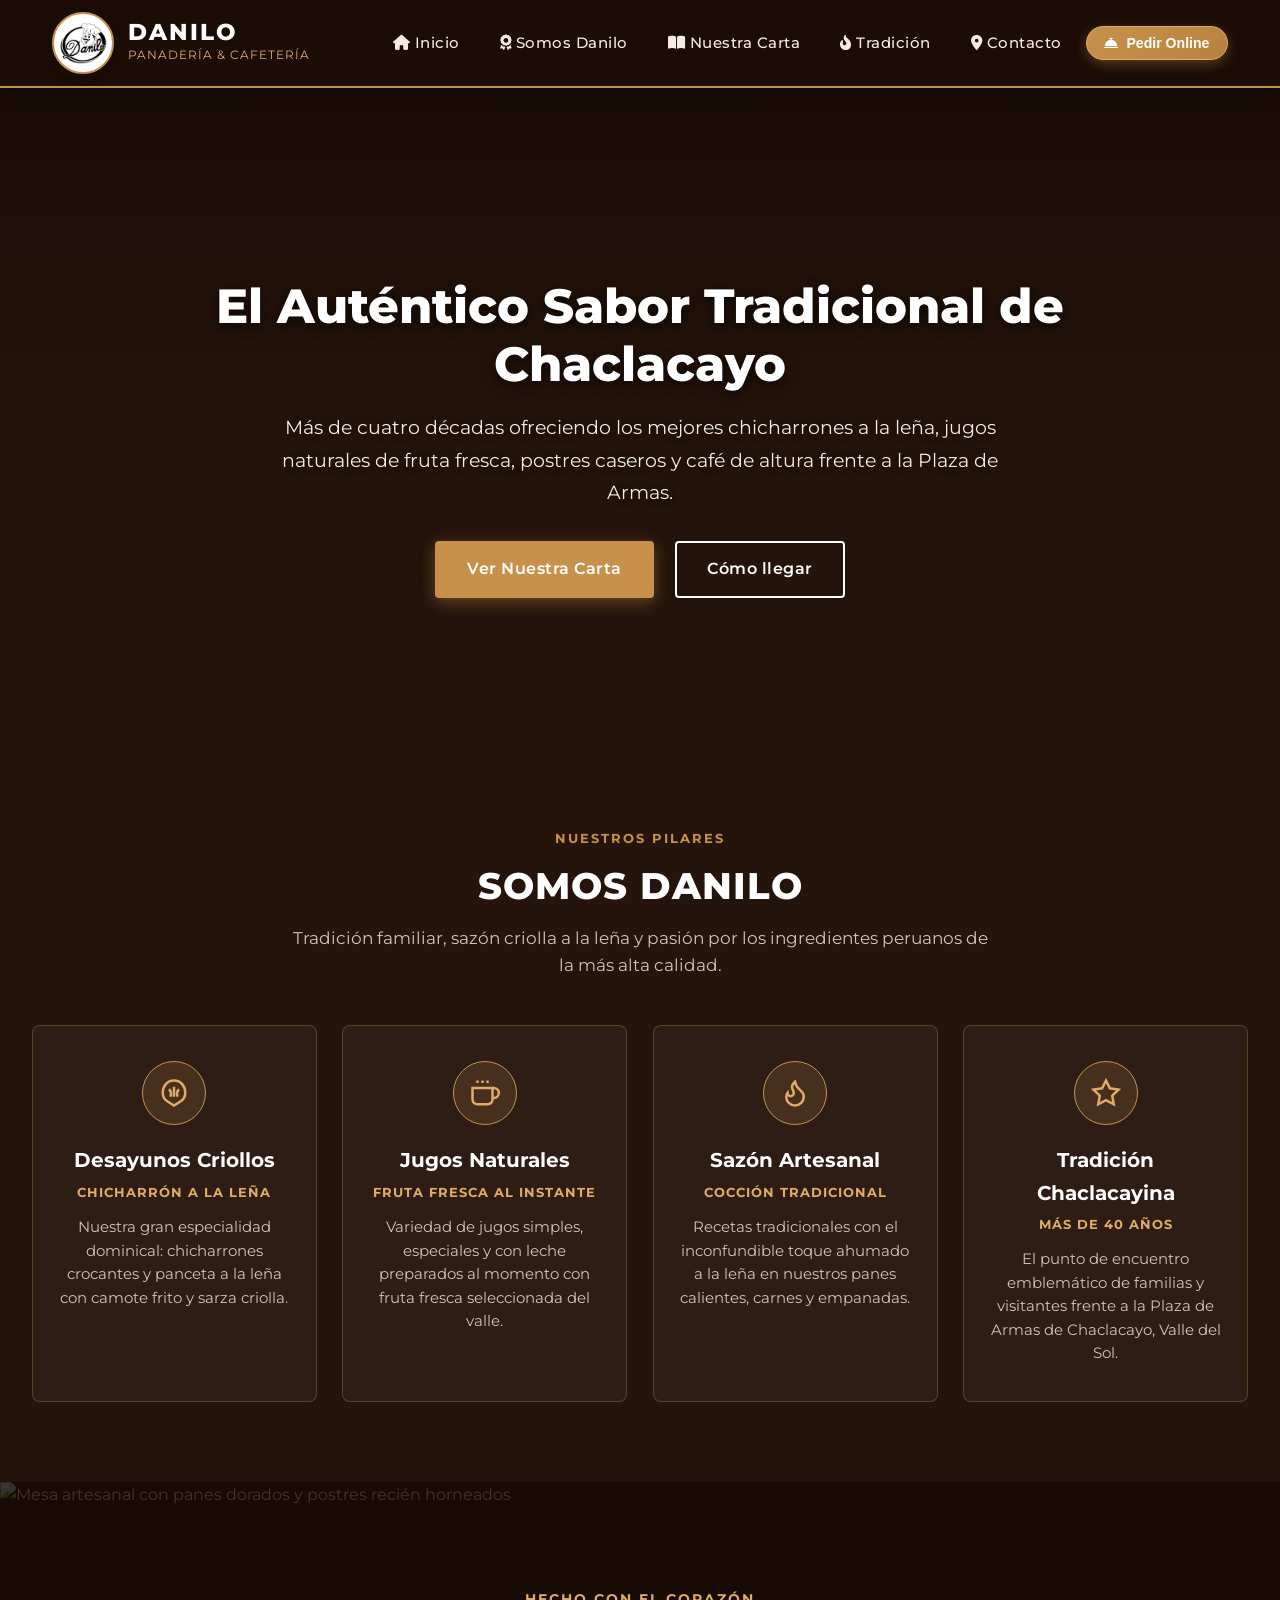
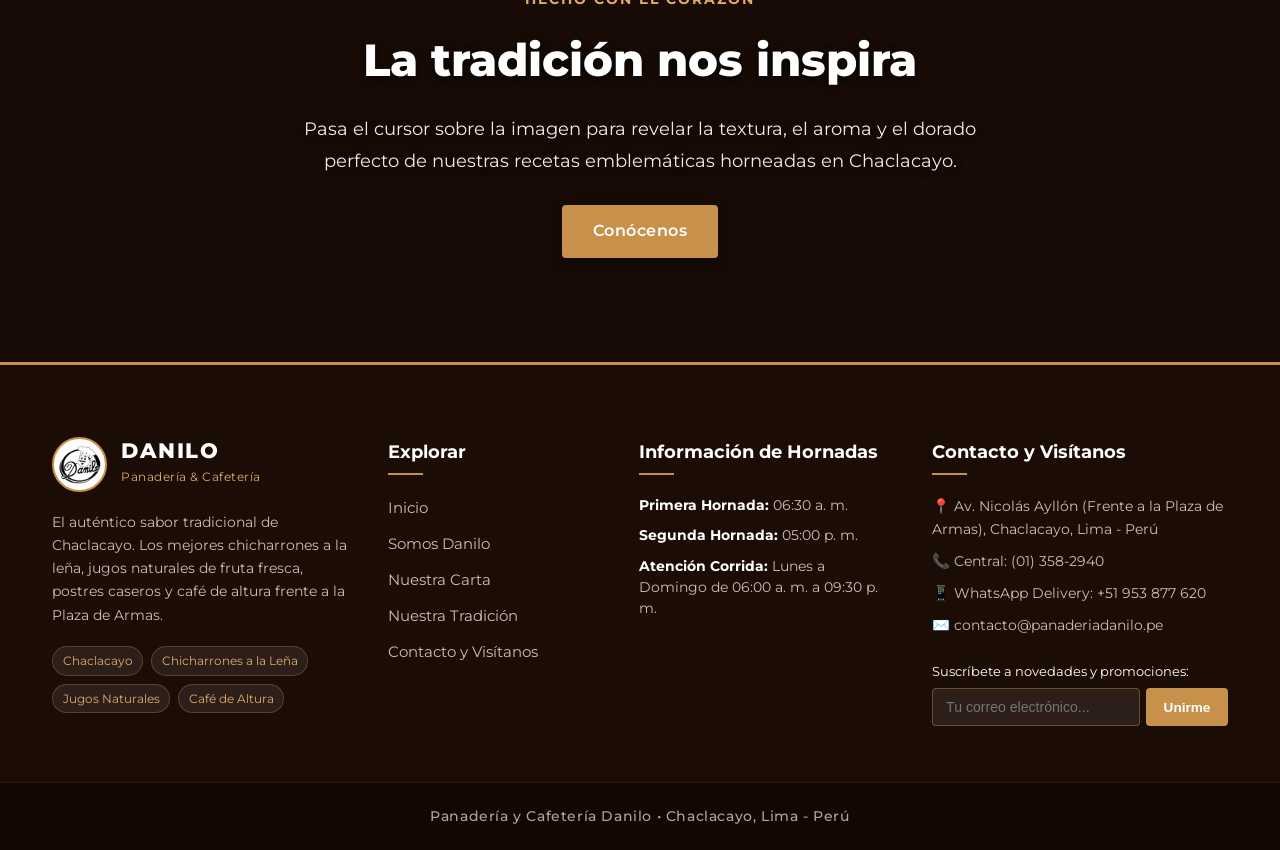
==== commit 6d04f5b1: "feat: login de administracion (registro/123), modificacion de estado de pedidos, historial por dia y" ====
--- a/index.html
+++ b/index.html
@@ -54,7 +54,7 @@
         <!-- Bloque 1: Hero con Video de Fondo y Sección SOMOS DANILO Inmediata -->
         <section class="hero-section" id="inicio">
             <div class="video-container">
-                <video autoplay muted loop playsinline class="hero-video" poster="https://images.unsplash.com/photo-1509440159596-0249088772ff?auto=format&fit=crop&w=1600&q=80">
+                <video autoplay muted loop playsinline preload="metadata" class="hero-video" poster="https://images.unsplash.com/photo-1509440159596-0249088772ff?auto=format&fit=crop&w=1600&q=80">
                     <source src="videos/video.mp4" type="video/mp4">
                     <source src="videos/danilo_presentacion.mp4" type="video/mp4">
                     <source src="https://assets.mixkit.co/videos/preview/mixkit-baker-taking-a-tray-of-freshly-baked-bread-out-of-40113-large.mp4" type="video/mp4">
@@ -198,7 +198,6 @@
                     <li><a href="carta.html">Nuestra Carta</a></li>
                     <li><a href="#tradicion">Nuestra Tradición</a></li>
                     <li><a href="#contacto">Contacto y Visítanos</a></li>
-                    <li><a href="backend/ver_pedidos.php" class="footer-admin-link"><i class="fa-solid fa-database"></i> Panel de Pedidos (BD)</a></li>
                 </ul>
             </div>
 
@@ -243,7 +242,6 @@
 
     <!-- ========================================================================
          VENTANA FLOTANTE (MODAL): Hacer Pedido / Reserva Online
-         Rúbrica: Criterio 3 (Comportamiento e Interactividad con JavaScript)
          ======================================================================== -->
     <div id="order-modal" class="modal-backdrop" role="dialog" aria-modal="true" aria-labelledby="modal-order-title" aria-hidden="true">
         <div class="modal-container">
@@ -269,8 +267,8 @@
                             <input type="text" id="order-nombre" name="nombre_cliente" class="form-control" placeholder="Ej. Juan Pérez" required autocomplete="name">
                         </div>
                         <div class="form-group flex-1">
-                            <label for="order-telefono"><i class="fa-solid fa-phone"></i> Teléfono / WhatsApp *</label>
-                            <input type="tel" id="order-telefono" name="telefono" class="form-control" placeholder="Ej. 953 877 620" required autocomplete="tel">
+                            <label for="order-telefono"><i class="fa-solid fa-phone"></i> Teléfono / WhatsApp (9 dígitos) *</label>
+                            <input type="tel" id="order-telefono" name="telefono" class="form-control" placeholder="Ej. 953877620" required maxlength="9" pattern="[0-9]{9}" inputmode="numeric" autocomplete="tel">
                         </div>
                     </div>
 
@@ -292,7 +290,42 @@
                     <div class="form-row">
                         <div class="form-group flex-2">
                             <label for="order-producto"><i class="fa-solid fa-utensils"></i> Producto / Combo Seleccionado *</label>
-                            <input type="text" id="order-producto" name="producto_combo" class="form-control" placeholder="Ej. El Familión, Jugo Especial, Chicharrones..." required>
+                            <select id="order-producto" name="producto_combo" class="form-control" required>
+                                <option value="" disabled selected>-- Elige un producto o combo disponible --</option>
+                                <optgroup label="🥖 Combos Familiares Especiales">
+                                    <option value="El Familión Tradicional de Chicharrón">El Familión Tradicional de Chicharrón</option>
+                                    <option value="Familión de Panceta a la Leña">Familión de Panceta a la Leña</option>
+                                    <option value="Medio Familión Danilo">Medio Familión Danilo</option>
+                                    <option value="Combo Desayuno Criollo (Chicharrón + Tamal + Café)">Combo Desayuno Criollo (Chicharrón + Tamal + Café)</option>
+                                </optgroup>
+                                <optgroup label="🥩 Platos y Especialidades a la Leña">
+                                    <option value="Kilo de Chicharrón a la Leña (con camote y zarza)">Kilo de Chicharrón a la Leña (con camote y zarza)</option>
+                                    <option value="Medio Kilo de Chicharrón a la Leña">Medio Kilo de Chicharrón a la Leña</option>
+                                    <option value="Porción Personal de Chicharrón">Porción Personal de Chicharrón</option>
+                                    <option value="Porción de Panceta Crocante">Porción de Panceta Crocante</option>
+                                    <option value="Tamal Criollo Especial">Tamal Criollo Especial</option>
+                                    <option value="Pastel de Acelga Tradicional">Pastel de Acelga Tradicional</option>
+                                    <option value="Sándwich de Chicharrón Especial">Sándwich de Chicharrón Especial</option>
+                                    <option value="Sándwich de Pavo Asado Tradicional">Sándwich de Pavo Asado Tradicional</option>
+                                </optgroup>
+                                <optgroup label="☕ Cafetería y Jugos Naturales">
+                                    <option value="Café Pasado de Altura (Grande)">Café Pasado de Altura (Grande)</option>
+                                    <option value="Café Americano Seleccionado">Café Americano Seleccionado</option>
+                                    <option value="Café con Leche / Capuchino">Café con Leche / Capuchino</option>
+                                    <option value="Jugo Especial Danilo">Jugo Especial Danilo</option>
+                                    <option value="Jugo Surtido con Fruta Fresca">Jugo Surtido con Fruta Fresca</option>
+                                    <option value="Jugo de Fresa con Leche">Jugo de Fresa con Leche</option>
+                                    <option value="Jugo Natural de Papaya">Jugo Natural de Papaya</option>
+                                    <option value="Jugo Natural de Naranja">Jugo Natural de Naranja</option>
+                                </optgroup>
+                                <optgroup label="🍰 Postres Caseros y Pastelería">
+                                    <option value="Torta Danilo de Chocolate Especial">Torta Danilo de Chocolate Especial</option>
+                                    <option value="Crema Volteada Artesanal">Crema Volteada Artesanal</option>
+                                    <option value="Pie de Manzana Tradicional">Pie de Manzana Tradicional</option>
+                                    <option value="Tres Leches Danilo">Tres Leches Danilo</option>
+                                    <option value="Empanada de Carne Tradicional">Empanada de Carne Tradicional</option>
+                                </optgroup>
+                            </select>
                         </div>
                         <div class="form-group flex-1">
                             <label for="order-cantidad"><i class="fa-solid fa-hashtag"></i> Cantidad *</label>
@@ -305,8 +338,8 @@
                     </div>
 
                     <div class="form-group">
-                        <label for="order-notas"><i class="fa-solid fa-location-dot"></i> Dirección o Indicaciones Especiales</label>
-                        <textarea id="order-notas" name="direccion_notas" class="form-control" rows="2" placeholder="Dirección exacta en Chaclacayo, referencias o especificaciones..."></textarea>
+                        <label for="order-notas"><i class="fa-solid fa-location-dot"></i> Dirección o Indicaciones Especiales *</label>
+                        <textarea id="order-notas" name="direccion_notas" class="form-control" rows="2" placeholder="Dirección exacta en Chaclacayo, referencias o especificaciones del pedido..." required></textarea>
                     </div>
                 </div>
 
